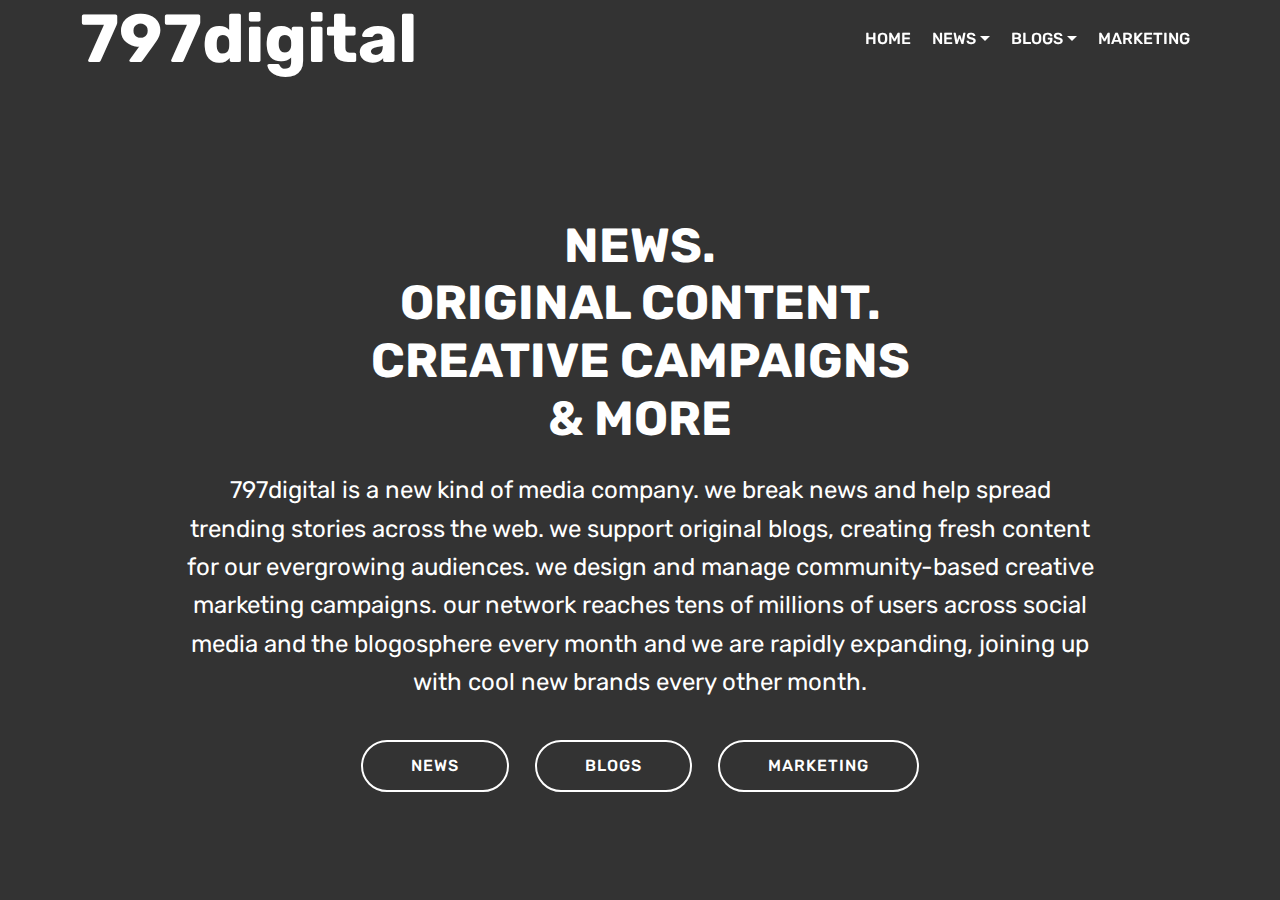
==== index.html @ 0e844e64 "create github pages" ====
<!DOCTYPE html>
<html >
<head>
  <!-- Site made with Mobirise Website Builder v4.8.4, https://mobirise.com -->
  <meta charset="UTF-8">
  <meta http-equiv="X-UA-Compatible" content="IE=edge">
  <meta name="generator" content="Mobirise v4.8.4, mobirise.com">
  <meta name="viewport" content="width=device-width, initial-scale=1, minimum-scale=1">
  <link rel="shortcut icon" href="assets/images/logo2.png" type="image/x-icon">
  <meta name="description" content="">
  <title>Home</title>
  <link rel="stylesheet" href="assets/web/assets/mobirise-icons/mobirise-icons.css">
  <link rel="stylesheet" href="assets/tether/tether.min.css">
  <link rel="stylesheet" href="assets/bootstrap/css/bootstrap.min.css">
  <link rel="stylesheet" href="assets/bootstrap/css/bootstrap-grid.min.css">
  <link rel="stylesheet" href="assets/bootstrap/css/bootstrap-reboot.min.css">
  <link rel="stylesheet" href="assets/dropdown/css/style.css">
  <link rel="stylesheet" href="assets/theme/css/style.css">
  <link rel="stylesheet" href="assets/mobirise/css/mbr-additional.css" type="text/css">
  
  
  
</head>
<body>
  <section class="menu cid-r5qSWXnFRb" once="menu" id="menu1-1">

    

    <nav class="navbar navbar-expand beta-menu navbar-dropdown align-items-center navbar-fixed-top navbar-toggleable-sm">
        <button class="navbar-toggler navbar-toggler-right" type="button" data-toggle="collapse" data-target="#navbarSupportedContent" aria-controls="navbarSupportedContent" aria-expanded="false" aria-label="Toggle navigation">
            <div class="hamburger">
                <span></span>
                <span></span>
                <span></span>
                <span></span>
            </div>
        </button>
        <div class="menu-logo">
            <div class="navbar-brand">
                
                <span class="navbar-caption-wrap"><a class="navbar-caption text-white display-1" href="https://mobirise.co">
                        797digital</a></span>
            </div>
        </div>
        <div class="collapse navbar-collapse" id="navbarSupportedContent">
            <ul class="navbar-nav nav-dropdown nav-right" data-app-modern-menu="true"><li class="nav-item">
                    <a class="nav-link link text-white display-4" href="https://mobirise.co">
                        
                        HOME</a>
                </li>
                <li class="nav-item dropdown"><a class="nav-link link text-white dropdown-toggle display-4" href="https://mobirise.co" aria-expanded="false" data-toggle="dropdown-submenu">
                        
                        NEWS</a><div class="dropdown-menu"><a class="text-white dropdown-item display-4" href="https://hollywoodopolis.blogspot.com/" aria-expanded="true" target="_blank">CELEBS</a><a class="text-white dropdown-item display-4" href="https://thefilmnewser.blogspot.com/" aria-expanded="true" target="_blank">FILM</a><a class="text-white dropdown-item display-4" href="https://tvlove4.blogspot.com/" aria-expanded="true" target="_blank">TV</a><a class="text-white dropdown-item display-4" href="https://scatenato2.blogspot.com/" aria-expanded="true" target="_blank">MUSIC</a><a class="text-white dropdown-item display-4" href="https://stylesurfy.blogspot.com/" aria-expanded="true" target="_blank">FASHION</a><a class="text-white dropdown-item display-4" href="https://eopolis.blogspot.com/" aria-expanded="true" target="_blank">TECH</a><a class="text-white dropdown-item display-4" href="https://wallstpost.blogspot.com/" aria-expanded="true" target="_blank">BUSINESS</a><a class="text-white dropdown-item display-4" href="https://nflopolis.blogspot.com/" aria-expanded="true" target="_blank">NFL</a><a class="text-white dropdown-item display-4" href="https://nbaopolis.blogspot.com/" aria-expanded="true" target="_blank">NBA</a><a class="text-white dropdown-item display-4" href="https://mlbopolis.blogspot.com/" aria-expanded="true" target="_blank">MLB</a></div></li><li class="nav-item dropdown open"><a class="nav-link link text-white dropdown-toggle display-4" href="https://mobirise.co" data-toggle="dropdown-submenu" aria-expanded="true">
                        
                        BLOGS</a><div class="dropdown-menu"><a class="text-white dropdown-item display-4" href="https://mobirise.co">FASHION</a><a class="text-white dropdown-item display-4" href="https://mobirise.co">TRAVEL</a><a class="text-white dropdown-item display-4" href="https://mobirise.co">WEIRD</a><a class="text-white dropdown-item display-4" href="https://mobirise.co">ANIMALS</a><a class="text-white dropdown-item display-4" href="https://mobirise.co">VIDEO</a></div></li><li class="nav-item"><a class="nav-link link text-white display-4" href="https://mobirise.co">
                        
                        MARKETING</a></li></ul>
            
        </div>
    </nav>
</section>

<section class="engine"><a href="https://mobirise.info/i">site creation software</a></section><section class="cid-r5qS0msxC5 mbr-fullscreen" id="header2-0">

    

    

    <div class="container align-center">
        <div class="row justify-content-md-center">
            <div class="mbr-white col-md-10">
                <h1 class="mbr-section-title mbr-bold pb-3 mbr-fonts-style display-2">
                    <br><br>NEWS. <br>ORIGINAL CONTENT. <br>CREATIVE CAMPAIGNS <br>&amp; MORE</h1>
                
                <p class="mbr-text pb-3 mbr-fonts-style display-5">
                    797digital is a new kind of media company. we break news and help spread trending stories across the web. we support original blogs, creating fresh content for our evergrowing audiences. we design and manage community-based creative marketing campaigns. our network reaches tens of millions of users across social media and the blogosphere every month and we are rapidly expanding, joining up with cool new brands every other month.</p>
                <div class="mbr-section-btn"><a class="btn btn-md btn-white-outline display-4" href="https://mobirise.co">NEWS</a> <a class="btn btn-md btn-white-outline display-4" href="https://mobirise.co">BLOGS</a> <a class="btn btn-md btn-white-outline display-4" href="https://mobirise.co">MARKETING</a></div>
            </div>
        </div>
    </div>
    
</section>


  <script src="assets/web/assets/jquery/jquery.min.js"></script>
  <script src="assets/popper/popper.min.js"></script>
  <script src="assets/tether/tether.min.js"></script>
  <script src="assets/bootstrap/js/bootstrap.min.js"></script>
  <script src="assets/smoothscroll/smooth-scroll.js"></script>
  <script src="assets/dropdown/js/script.min.js"></script>
  <script src="assets/touchswipe/jquery.touch-swipe.min.js"></script>
  <script src="assets/theme/js/script.js"></script>
  
  
</body>
</html>
---- assets/web/assets/mobirise-icons/mobirise-icons.css ----
@font-face {
  font-family: 'MobiriseIcons';
  src:  url('mobirise-icons.eot?spat4u');
  src:  url('mobirise-icons.eot?spat4u#iefix') format('embedded-opentype'),
    url('mobirise-icons.ttf?spat4u') format('truetype'),
    url('mobirise-icons.woff?spat4u') format('woff'),
    url('mobirise-icons.svg?spat4u#MobiriseIcons') format('svg');
  font-weight: normal;
  font-style: normal;
}

[class^="mbri-"], [class*=" mbri-"] {
  /* use !important to prevent issues with browser extensions that change fonts */
  font-family: MobiriseIcons !important;
  speak: none;
  font-style: normal;
  font-weight: normal;
  font-variant: normal;
  text-transform: none;
  line-height: 1;

  /* Better Font Rendering =========== */
  -webkit-font-smoothing: antialiased;
  -moz-osx-font-smoothing: grayscale;
}

.mbri-add-submenu:before {
  content: "\e900";
}
.mbri-alert:before {
  content: "\e901";
}
.mbri-align-center:before {
  content: "\e902";
}
.mbri-align-justify:before {
  content: "\e903";
}
.mbri-align-left:before {
  content: "\e904";
}
.mbri-align-right:before {
  content: "\e905";
}
.mbri-android:before {
  content: "\e906";
}
.mbri-apple:before {
  content: "\e907";
}
.mbri-arrow-down:before {
  content: "\e908";
}
.mbri-arrow-next:before {
  content: "\e909";
}
.mbri-arrow-prev:before {
  content: "\e90a";
}
.mbri-arrow-up:before {
  content: "\e90b";
}
.mbri-bold:before {
  content: "\e90c";
}
.mbri-bookmark:before {
  content: "\e90d";
}
.mbri-bootstrap:before {
  content: "\e90e";
}
.mbri-briefcase:before {
  content: "\e90f";
}
.mbri-browse:before {
  content: "\e910";
}
.mbri-bulleted-list:before {
  content: "\e911";
}
.mbri-calendar:before {
  content: "\e912";
}
.mbri-camera:before {
  content: "\e913";
}
.mbri-cart-add:before {
  content: "\e914";
}
.mbri-cart-full:before {
  content: "\e915";
}
.mbri-cash:before {
  content: "\e916";
}
.mbri-change-style:before {
  content: "\e917";
}
.mbri-chat:before {
  content: "\e918";
}
.mbri-clock:before {
  content: "\e919";
}
.mbri-close:before {
  content: "\e91a";
}
.mbri-cloud:before {
  content: "\e91b";
}
.mbri-code:before {
  content: "\e91c";
}
.mbri-contact-form:before {
  content: "\e91d";
}
.mbri-credit-card:before {
  content: "\e91e";
}
.mbri-cursor-click:before {
  content: "\e91f";
}
.mbri-cust-feedback:before {
  content: "\e920";
}
.mbri-database:before {
  content: "\e921";
}
.mbri-delivery:before {
  content: "\e922";
}
.mbri-desktop:before {
  content: "\e923";
}
.mbri-devices:before {
  content: "\e924";
}
.mbri-down:before {
  content: "\e925";
}
.mbri-download:before {
  content: "\e989";
}
.mbri-drag-n-drop:before {
  content: "\e927";
}
.mbri-drag-n-drop2:before {
  content: "\e928";
}
.mbri-edit:before {
  content: "\e929";
}
.mbri-edit2:before {
  content: "\e92a";
}
.mbri-error:before {
  content: "\e92b";
}
.mbri-extension:before {
  content: "\e92c";
}
.mbri-features:before {
  content: "\e92d";
}
.mbri-file:before {
  content: "\e92e";
}
.mbri-flag:before {
  content: "\e92f";
}
.mbri-folder:before {
  content: "\e930";
}
.mbri-gift:before {
  content: "\e931";
}
.mbri-github:before {
  content: "\e932";
}
.mbri-globe:before {
  content: "\e933";
}
.mbri-globe-2:before {
  content: "\e934";
}
.mbri-growing-chart:before {
  content: "\e935";
}
.mbri-hearth:before {
  content: "\e936";
}
.mbri-help:before {
  content: "\e937";
}
.mbri-home:before {
  content: "\e938";
}
.mbri-hot-cup:before {
  content: "\e939";
}
.mbri-idea:before {
  content: "\e93a";
}
.mbri-image-gallery:before {
  content: "\e93b";
}
.mbri-image-slider:before {
  content: "\e93c";
}
.mbri-info:before {
  content: "\e93d";
}
.mbri-italic:before {
  content: "\e93e";
}
.mbri-key:before {
  content: "\e93f";
}
.mbri-laptop:before {
  content: "\e940";
}
.mbri-layers:before {
  content: "\e941";
}
.mbri-left-right:before {
  content: "\e942";
}
.mbri-left:before {
  content: "\e943";
}
.mbri-letter:before {
  content: "\e944";
}
.mbri-like:before {
  content: "\e945";
}
.mbri-link:before {
  content: "\e946";
}
.mbri-lock:before {
  content: "\e947";
}
.mbri-login:before {
  content: "\e948";
}
.mbri-logout:before {
  content: "\e949";
}
.mbri-magic-stick:before {
  content: "\e94a";
}
.mbri-map-pin:before {
  content: "\e94b";
}
.mbri-menu:before {
  content: "\e94c";
}
.mbri-mobile:before {
  content: "\e94d";
}
.mbri-mobile2:before {
  content: "\e94e";
}
.mbri-mobirise:before {
  content: "\e94f";
}
.mbri-more-horizontal:before {
  content: "\e950";
}
.mbri-more-vertical:before {
  content: "\e951";
}
.mbri-music:before {
  content: "\e952";
}
.mbri-new-file:before {
  content: "\e953";
}
.mbri-numbered-list:before {
  content: "\e954";
}
.mbri-opened-folder:before {
  content: "\e955";
}
.mbri-pages:before {
  content: "\e956";
}
.mbri-paper-plane:before {
  content: "\e957";
}
.mbri-paperclip:before {
  content: "\e958";
}
.mbri-photo:before {
  content: "\e959";
}
.mbri-photos:before {
  content: "\e95a";
}
.mbri-pin:before {
  content: "\e95b";
}
.mbri-play:before {
  content: "\e95c";
}
.mbri-plus:before {
  content: "\e95d";
}
.mbri-preview:before {
  content: "\e95e";
}
.mbri-print:before {
  content: "\e95f";
}
.mbri-protect:before {
  content: "\e960";
}
.mbri-question:before {
  content: "\e961";
}
.mbri-quote-left:before {
  content: "\e962";
}
.mbri-quote-right:before {
  content: "\e963";
}
.mbri-refresh:before {
  content: "\e964";
}
.mbri-responsive:before {
  content: "\e965";
}
.mbri-right:before {
  content: "\e966";
}
.mbri-rocket:before {
  content: "\e967";
}
.mbri-sad-face:before {
  content: "\e968";
}
.mbri-sale:before {
  content: "\e969";
}
.mbri-save:before {
  content: "\e96a";
}
.mbri-search:before {
  content: "\e96b";
}
.mbri-setting:before {
  content: "\e96c";
}
.mbri-setting2:before {
  content: "\e96d";
}
.mbri-setting3:before {
  content: "\e96e";
}
.mbri-share:before {
  content: "\e96f";
}
.mbri-shopping-bag:before {
  content: "\e970";
}
.mbri-shopping-basket:before {
  content: "\e971";
}
.mbri-shopping-cart:before {
  content: "\e972";
}
.mbri-sites:before {
  content: "\e973";
}
.mbri-smile-face:before {
  content: "\e974";
}
.mbri-speed:before {
  content: "\e975";
}
.mbri-star:before {
  content: "\e976";
}
.mbri-success:before {
  content: "\e977";
}
.mbri-sun:before {
  content: "\e978";
}
.mbri-sun2:before {
  content: "\e979";
}
.mbri-tablet:before {
  content: "\e97a";
}
.mbri-tablet-vertical:before {
  content: "\e97b";
}
.mbri-target:before {
  content: "\e97c";
}
.mbri-timer:before {
  content: "\e97d";
}
.mbri-to-ftp:before {
  content: "\e97e";
}
.mbri-to-local-drive:before {
  content: "\e97f";
}
.mbri-touch-swipe:before {
  content: "\e980";
}
.mbri-touch:before {
  content: "\e981";
}
.mbri-trash:before {
  content: "\e982";
}
.mbri-underline:before {
  content: "\e983";
}
.mbri-unlink:before {
  content: "\e984";
}
.mbri-unlock:before {
  content: "\e985";
}
.mbri-up-down:before {
  content: "\e986";
}
.mbri-up:before {
  content: "\e987";
}
.mbri-update:before {
  content: "\e988";
}
.mbri-upload:before {
 content: "\e926"; 
}
.mbri-user:before {
  content: "\e98a";
}
.mbri-user2:before {
  content: "\e98b";
}
.mbri-users:before {
  content: "\e98c";
}
.mbri-video:before {
  content: "\e98d";
}
.mbri-video-play:before {
  content: "\e98e";
}
.mbri-watch:before {
  content: "\e98f";
}
.mbri-website-theme:before {
  content: "\e990";
}
.mbri-wifi:before {
  content: "\e991";
}
.mbri-windows:before {
  content: "\e992";
}
.mbri-zoom-out:before {
  content: "\e993";
}
.mbri-redo:before {
  content: "\e994";
}
.mbri-undo:before {
  content: "\e995";
}
---- assets/dropdown/css/style.css ----
.navbar-dropdown {
  left: 0;
  padding: 0;
  position: absolute;
  right: 0;
  top: 0;
  transition: all 0.45s ease;
  z-index: 1030;
  background: #282828; }
  .navbar-dropdown .navbar-logo {
    margin-right: 0.8rem;
    transition: margin 0.3s ease-in-out;
    vertical-align: middle; }
    .navbar-dropdown .navbar-logo img {
      height: 3.125rem;
      transition: all 0.3s ease-in-out; }
    .navbar-dropdown .navbar-logo.mbr-iconfont {
      font-size: 3.125rem;
      line-height: 3.125rem; }
  .navbar-dropdown .navbar-caption {
    font-weight: 700;
    white-space: normal;
    vertical-align: -4px;
    line-height: 3.125rem !important; }
    .navbar-dropdown .navbar-caption, .navbar-dropdown .navbar-caption:hover {
      color: inherit;
      text-decoration: none; }
  .navbar-dropdown .mbr-iconfont + .navbar-caption {
    vertical-align: -1px; }
  .navbar-dropdown.navbar-fixed-top {
    position: fixed; }
  .navbar-dropdown .navbar-brand span {
    vertical-align: -4px; }
  .navbar-dropdown.bg-color.transparent {
    background: none; }
  .navbar-dropdown.navbar-short .navbar-brand {
    padding: 0.625rem 0; }
    .navbar-dropdown.navbar-short .navbar-brand span {
      vertical-align: -1px; }
  .navbar-dropdown.navbar-short .navbar-caption {
    line-height: 2.375rem !important;
    vertical-align: -2px; }
  .navbar-dropdown.navbar-short .navbar-logo {
    margin-right: 0.5rem; }
    .navbar-dropdown.navbar-short .navbar-logo img {
      height: 2.375rem; }
    .navbar-dropdown.navbar-short .navbar-logo.mbr-iconfont {
      font-size: 2.375rem;
      line-height: 2.375rem; }
  .navbar-dropdown.navbar-short .mbr-table-cell {
    height: 3.625rem; }
  .navbar-dropdown .navbar-close {
    left: 0.6875rem;
    position: fixed;
    top: 0.75rem;
    z-index: 1000; }
  .navbar-dropdown .hamburger-icon {
    content: "";
    display: inline-block;
    vertical-align: middle;
    width: 16px;
    -webkit-box-shadow: 0 -6px 0 1px #282828,0 0 0 1px #282828,0 6px 0 1px #282828;
    -moz-box-shadow: 0 -6px 0 1px #282828,0 0 0 1px #282828,0 6px 0 1px #282828;
    box-shadow: 0 -6px 0 1px #282828,0 0 0 1px #282828,0 6px 0 1px #282828; }

.dropdown-menu .dropdown-toggle[data-toggle="dropdown-submenu"]::after {
  border-bottom: 0.35em solid transparent;
  border-left: 0.35em solid;
  border-right: 0;
  border-top: 0.35em solid transparent;
  margin-left: 0.3rem; }

.dropdown-menu .dropdown-item:focus {
  outline: 0; }

.nav-dropdown {
  font-size: 0.75rem;
  font-weight: 500;
  height: auto !important; }
  .nav-dropdown .nav-btn {
    padding-left: 1rem; }
  .nav-dropdown .link {
    margin: .667em 1.667em;
    font-weight: 500;
    padding: 0;
    transition: color .2s ease-in-out; }
    .nav-dropdown .link.dropdown-toggle {
      margin-right: 2.583em; }
      .nav-dropdown .link.dropdown-toggle::after {
        margin-left: .25rem;
        border-top: 0.35em solid;
        border-right: 0.35em solid transparent;
        border-left: 0.35em solid transparent;
        border-bottom: 0; }
      .nav-dropdown .link.dropdown-toggle[aria-expanded="true"] {
        margin: 0;
        padding: 0.667em 3.263em  0.667em 1.667em; }
  .nav-dropdown .link::after,
  .nav-dropdown .dropdown-item::after {
    color: inherit; }
  .nav-dropdown .btn {
    font-size: 0.75rem;
    font-weight: 700;
    letter-spacing: 0;
    margin-bottom: 0;
    padding-left: 1.25rem;
    padding-right: 1.25rem; }
  .nav-dropdown .dropdown-menu {
    border-radius: 0;
    border: 0;
    left: 0;
    margin: 0;
    padding-bottom: 1.25rem;
    padding-top: 1.25rem;
    position: relative; }
  .nav-dropdown .dropdown-submenu {
    margin-left: 0.125rem;
    top: 0; }
  .nav-dropdown .dropdown-item {
    font-weight: 500;
    line-height: 2;
    padding: 0.3846em 4.615em 0.3846em 1.5385em;
    position: relative;
    transition: color .2s ease-in-out, background-color .2s ease-in-out; }
    .nav-dropdown .dropdown-item::after {
      margin-top: -0.3077em;
      position: absolute;
      right: 1.1538em;
      top: 50%; }
    .nav-dropdown .dropdown-item:focus, .nav-dropdown .dropdown-item:hover {
      background: none; }

@media (max-width: 767px) {
  .nav-dropdown.navbar-toggleable-sm {
    bottom: 0;
    display: none;
    left: 0;
    overflow-x: hidden;
    position: fixed;
    top: 0;
    transform: translateX(-100%);
    -ms-transform: translateX(-100%);
    -webkit-transform: translateX(-100%);
    width: 18.75rem;
    z-index: 999; } }
.nav-dropdown.navbar-toggleable-xl {
  bottom: 0;
  display: none;
  left: 0;
  overflow-x: hidden;
  position: fixed;
  top: 0;
  transform: translateX(-100%);
  -ms-transform: translateX(-100%);
  -webkit-transform: translateX(-100%);
  width: 18.75rem;
  z-index: 999; }

.nav-dropdown-sm {
  display: block !important;
  overflow-x: hidden;
  overflow: auto;
  padding-top: 3.875rem; }
  .nav-dropdown-sm::after {
    content: "";
    display: block;
    height: 3rem;
    width: 100%; }
  .nav-dropdown-sm.collapse.in ~ .navbar-close {
    display: block !important; }
  .nav-dropdown-sm.collapsing, .nav-dropdown-sm.collapse.in {
    transform: translateX(0);
    -ms-transform: translateX(0);
    -webkit-transform: translateX(0);
    transition: all 0.25s ease-out;
    -webkit-transition: all 0.25s ease-out;
    background: #282828; }
  .nav-dropdown-sm.collapsing[aria-expanded="false"] {
    transform: translateX(-100%);
    -ms-transform: translateX(-100%);
    -webkit-transform: translateX(-100%); }
  .nav-dropdown-sm .nav-item {
    display: block;
    margin-left: 0 !important;
    padding-left: 0; }
  .nav-dropdown-sm .link,
  .nav-dropdown-sm .dropdown-item {
    border-top: 1px dotted rgba(255, 255, 255, 0.1);
    font-size: 0.8125rem;
    line-height: 1.6;
    margin: 0 !important;
    padding: 0.875rem 2.4rem 0.875rem 1.5625rem !important;
    position: relative;
    white-space: normal; }
    .nav-dropdown-sm .link:focus, .nav-dropdown-sm .link:hover,
    .nav-dropdown-sm .dropdown-item:focus,
    .nav-dropdown-sm .dropdown-item:hover {
      background: rgba(0, 0, 0, 0.2) !important;
      color: #c0a375; }
  .nav-dropdown-sm .nav-btn {
    position: relative;
    padding: 1.5625rem 1.5625rem 0 1.5625rem; }
    .nav-dropdown-sm .nav-btn::before {
      border-top: 1px dotted rgba(255, 255, 255, 0.1);
      content: "";
      left: 0;
      position: absolute;
      top: 0;
      width: 100%; }
    .nav-dropdown-sm .nav-btn + .nav-btn {
      padding-top: 0.625rem; }
      .nav-dropdown-sm .nav-btn + .nav-btn::before {
        display: none; }
  .nav-dropdown-sm .btn {
    padding: 0.625rem 0; }
  .nav-dropdown-sm .dropdown-toggle[data-toggle="dropdown-submenu"]::after {
    margin-left: .25rem;
    border-top: 0.35em solid;
    border-right: 0.35em solid transparent;
    border-left: 0.35em solid transparent;
    border-bottom: 0; }
  .nav-dropdown-sm .dropdown-toggle[data-toggle="dropdown-submenu"][aria-expanded="true"]::after {
    border-top: 0;
    border-right: 0.35em solid transparent;
    border-left: 0.35em solid transparent;
    border-bottom: 0.35em solid; }
  .nav-dropdown-sm .dropdown-menu {
    margin: 0;
    padding: 0;
    position: relative;
    top: 0;
    left: 0;
    width: 100%;
    border: 0;
    float: none;
    border-radius: 0;
    background: none; }
  .nav-dropdown-sm .dropdown-submenu {
    left: 100%;
    margin-left: 0.125rem;
    margin-top: -1.25rem;
    top: 0; }

.navbar-toggleable-sm .nav-dropdown .dropdown-menu {
  position: absolute; }

.navbar-toggleable-sm .nav-dropdown .dropdown-submenu {
  left: 100%;
  margin-left: 0.125rem;
  margin-top: -1.25rem;
  top: 0; }

.navbar-toggleable-sm.opened .nav-dropdown .dropdown-menu {
  position: relative; }

.navbar-toggleable-sm.opened .nav-dropdown .dropdown-submenu {
  left: 0;
  margin-left: 00rem;
  margin-top: 0rem;
  top: 0; }

.is-builder .nav-dropdown.collapsing {
  transition: none !important; }

/*# sourceMappingURL=style.css.map */
---- assets/theme/css/style.css ----
/*!
 * Mobirise v4 theme (https://mobirise.com/)
 * Copyright 2017 Mobirise
 */section{background-color:#eeeeee}section,.container,.container-fluid{position:relative;word-wrap:break-word}a.mbr-iconfont:hover{text-decoration:none}.article .lead p,.article .lead ul,.article .lead ol,.article .lead pre,.article .lead blockquote{margin-bottom:0}a{font-style:normal;font-weight:400;cursor:pointer}a,a:hover{text-decoration:none}figure{margin-bottom:0}body{color:#232323}h1,h2,h3,h4,h5,h6,.h1,.h2,.h3,.h4,.h5,.h6,.display-1,.display-2,.display-3,.display-4{line-height:1;word-break:break-word;word-wrap:break-word}b,strong{font-weight:bold}blockquote{padding:10px 0 10px 20px;position:relative;border-left:2px solid;border-color:#ff3366}input:-webkit-autofill,input:-webkit-autofill:hover,input:-webkit-autofill:focus,input:-webkit-autofill:active{transition-delay:9999s;transition-property:background-color, color}textarea[type="hidden"]{display:none}body{position:relative}section{background-position:50% 50%;background-repeat:no-repeat;background-size:cover}section .mbr-background-video,section .mbr-background-video-preview{position:absolute;bottom:0;left:0;right:0;top:0}.hidden{visibility:hidden}.mbr-z-index20{z-index:20}/*! Base colors */.mbr-white{color:#ffffff}.mbr-black{color:#000000}.mbr-bg-white{background-color:#ffffff}.mbr-bg-black{background-color:#000000}/*! Text-aligns */.align-left{text-align:left}.align-center{text-align:center}.align-right{text-align:right}@media (max-width: 767px){.align-left,.align-center,.align-right,.mbr-section-btn,.mbr-section-title{text-align:center}}/*! Font-weight  */.mbr-light{font-weight:300}.mbr-regular{font-weight:400}.mbr-semibold{font-weight:500}.mbr-bold{font-weight:700}/*! Media  */.media-size-item{-webkit-flex:1 1 auto;-moz-flex:1 1 auto;-ms-flex:1 1 auto;-o-flex:1 1 auto;flex:1 1 auto}.media-content{-webkit-flex-basis:100%;flex-basis:100%}.media-container-row{display:-ms-flexbox;display:-webkit-flex;display:flex;-webkit-flex-direction:row;-ms-flex-direction:row;flex-direction:row;-webkit-flex-wrap:wrap;-ms-flex-wrap:wrap;flex-wrap:wrap;-webkit-justify-content:center;-ms-flex-pack:center;justify-content:center;-webkit-align-content:center;-ms-flex-line-pack:center;align-content:center;-webkit-align-items:start;-ms-flex-align:start;align-items:start}.media-container-row .media-size-item{width:400px}.media-container-column{display:-ms-flexbox;display:-webkit-flex;display:flex;-webkit-flex-direction:column;-ms-flex-direction:column;flex-direction:column;-webkit-flex-wrap:wrap;-ms-flex-wrap:wrap;flex-wrap:wrap;-webkit-justify-content:center;-ms-flex-pack:center;justify-content:center;-webkit-align-content:center;-ms-flex-line-pack:center;align-content:center;-webkit-align-items:stretch;-ms-flex-align:stretch;align-items:stretch}.media-container-column>*{width:100%}@media (min-width: 992px){.media-container-row{-webkit-flex-wrap:nowrap;-ms-flex-wrap:nowrap;flex-wrap:nowrap}}figure{overflow:hidden}figure[mbr-media-size]{transition:width 0.1s}.mbr-figure img,.mbr-figure iframe{display:block;width:100%}.card{background-color:transparent;border:none}.card-img{text-align:center;flex-shrink:0;-webkit-flex-shrink:0}.media{max-width:100%;margin:0 auto}.mbr-figure{-ms-flex-item-align:center;-ms-grid-row-align:center;-webkit-align-self:center;align-self:center}.media-container>div{max-width:100%}.mbr-figure img,.card-img img{width:100%}@media (max-width: 991px){.media-size-item{width:auto !important}.media{width:auto}.mbr-figure{width:100% !important}}/*! Buttons */.mbr-section-btn{margin-left:-.25rem;margin-right:-.25rem;font-size:0}nav .mbr-section-btn{margin-left:0rem;margin-right:0rem}/*! Btn icon margin */.btn .mbr-iconfont,.btn.btn-sm .mbr-iconfont{cursor:pointer;margin-right:0.5rem}.btn.btn-md .mbr-iconfont,.btn.btn-md .mbr-iconfont{margin-right:0.8rem}.mbr-regular{font-weight:400}.mbr-semibold{font-weight:500}.mbr-bold{font-weight:700}[type="submit"]{-webkit-appearance:none}/*! Full-screen */.mbr-fullscreen .mbr-overlay{min-height:100vh}.mbr-fullscreen{display:flex;display:-webkit-flex;display:-moz-flex;display:-ms-flex;display:-o-flex;align-items:center;-webkit-align-items:center;min-height:100vh;padding-top:3rem;padding-bottom:3rem}/*! Map */.map{height:25rem;position:relative}.map iframe{width:100%;height:100%}.form-asterisk{font-family:initial;position:absolute;top:-2px;font-weight:normal}/*! Scroll to top arrow */.mbr-arrow-up{bottom:25px;right:90px;position:fixed;text-align:right;z-index:5000;color:#ffffff;font-size:32px;transform:rotate(180deg);-webkit-transform:rotate(180deg)}.mbr-arrow-up a{background:rgba(0,0,0,0.2);border-radius:3px;color:#fff;display:inline-block;height:60px;width:60px;outline-style:none !important;position:relative;text-decoration:none;transition:all .3s ease-in-out;cursor:pointer;text-align:center}.mbr-arrow-up a:hover{background-color:rgba(0,0,0,0.4)}.mbr-arrow-up a i{line-height:60px}.mbr-arrow-up-icon{display:block;color:#fff}.mbr-arrow-up-icon::before{content:"\203a";display:inline-block;font-family:serif;font-size:32px;line-height:1;font-style:normal;position:relative;top:6px;left:-4px;-webkit-transform:rotate(-90deg);transform:rotate(-90deg)}/*! Arrow Down */.mbr-arrow{position:absolute;bottom:45px;left:50%;width:60px;height:60px;cursor:pointer;background-color:rgba(80,80,80,0.5);border-radius:50%;-webkit-transform:translateX(-50%);transform:translateX(-50%)}.mbr-arrow>a{display:inline-block;text-decoration:none;outline-style:none;-webkit-animation:arrowdown 1.7s ease-in-out infinite;animation:arrowdown 1.7s ease-in-out infinite}.mbr-arrow>a>i{position:absolute;top:-2px;left:15px;font-size:2rem}@keyframes arrowdown{0%{transform:translateY(0px);-webkit-transform:translateY(0px)}50%{transform:translateY(-5px);-webkit-transform:translateY(-5px)}100%{transform:translateY(0px);-webkit-transform:translateY(0px)}}@-webkit-keyframes arrowdown{0%{transform:translateY(0px);-webkit-transform:translateY(0px)}50%{transform:translateY(-5px);-webkit-transform:translateY(-5px)}100%{transform:translateY(0px);-webkit-transform:translateY(0px)}}@media (max-width: 500px){.mbr-arrow-up{left:50%;right:auto;transform:translateX(-50%) rotate(180deg);-webkit-transform:translateX(-50%) rotate(180deg)}}@keyframes gradient-animation{from{background-position:0% 100%;animation-timing-function:ease-in-out}to{background-position:100% 0%;animation-timing-function:ease-in-out}}@-webkit-keyframes gradient-animation{from{background-position:0% 100%;animation-timing-function:ease-in-out}to{background-position:100% 0%;animation-timing-function:ease-in-out}}.bg-gradient{background-size:200% 200%;animation:gradient-animation 5s infinite alternate;-webkit-animation:gradient-animation 5s infinite alternate}.menu .navbar-brand{display:-webkit-flex}.menu .navbar-brand span{display:flex;display:-webkit-flex}.menu .navbar-brand .navbar-caption-wrap{display:-webkit-flex}.menu .navbar-brand .navbar-logo img{display:-webkit-flex}@media (min-width: 768px) and (max-width: 991px){.menu .navbar-toggleable-sm .navbar-nav{display:-webkit-box;display:-webkit-flex;display:-ms-flexbox}}@media (min-width: 992px){.menu .navbar-nav.nav-dropdown{display:-webkit-flex}.menu .navbar-toggleable-sm .navbar-collapse{display:-webkit-flex !important}}.navbar{display:-webkit-flex;-webkit-flex-wrap:wrap;-webkit-align-items:center;-webkit-justify-content:space-between}.navbar-collapse{-webkit-flex-basis:100%;-webkit-flex-grow:1;-webkit-align-items:center}.nav-dropdown .link{padding:.667em 1.667em !important;margin:0 !important}.nav{display:-webkit-flex;-webkit-flex-wrap:wrap}.row{display:-webkit-flex;-webkit-flex-wrap:wrap}.justify-content-center{-webkit-justify-content:center}.form-inline{display:-webkit-flex;-webkit-flex-flow:row wrap;-webkit-align-items:center}.card-wrapper{flex:1;-webkit-flex:1}.carousel-control{display:-webkit-flex;-webkit-align-items:center;-webkit-justify-content:center}.carousel-controls{display:-webkit-flex}.media{display:-webkit-flex}
/*# sourceMappingURL=style.css.map */
.engine {
	position: absolute;
	text-indent: -2400px;
	text-align: center;
	padding: 0;
	top: 0;
	left: -2400px;
}
---- assets/mobirise/css/mbr-additional.css ----
@import url(https://fonts.googleapis.com/css?family=Rubik:300,300i,400,400i,500,500i,700,700i,900,900i);





body {
  font-style: normal;
  line-height: 1.5;
}
.mbr-section-title {
  font-style: normal;
  line-height: 1.2;
}
.mbr-section-subtitle {
  line-height: 1.3;
}
.mbr-text {
  font-style: normal;
  line-height: 1.6;
}
.display-1 {
  font-family: 'Rubik', sans-serif;
  font-size: 4.25rem;
}
.display-1 > .mbr-iconfont {
  font-size: 6.8rem;
}
.display-2 {
  font-family: 'Rubik', sans-serif;
  font-size: 3rem;
}
.display-2 > .mbr-iconfont {
  font-size: 4.8rem;
}
.display-4 {
  font-family: 'Rubik', sans-serif;
  font-size: 1rem;
}
.display-4 > .mbr-iconfont {
  font-size: 1.6rem;
}
.display-5 {
  font-family: 'Rubik', sans-serif;
  font-size: 1.5rem;
}
.display-5 > .mbr-iconfont {
  font-size: 2.4rem;
}
.display-7 {
  font-family: 'Rubik', sans-serif;
  font-size: 1rem;
}
.display-7 > .mbr-iconfont {
  font-size: 1.6rem;
}
/* ---- Fluid typography for mobile devices ---- */
/* 1.4 - font scale ratio ( bootstrap == 1.42857 ) */
/* 100vw - current viewport width */
/* (48 - 20)  48 == 48rem == 768px, 20 == 20rem == 320px(minimal supported viewport) */
/* 0.65 - min scale variable, may vary */
@media (max-width: 768px) {
  .display-1 {
    font-size: 3.4rem;
    font-size: calc( 2.1374999999999997rem + (4.25 - 2.1374999999999997) * ((100vw - 20rem) / (48 - 20)));
    line-height: calc( 1.4 * (2.1374999999999997rem + (4.25 - 2.1374999999999997) * ((100vw - 20rem) / (48 - 20))));
  }
  .display-2 {
    font-size: 2.4rem;
    font-size: calc( 1.7rem + (3 - 1.7) * ((100vw - 20rem) / (48 - 20)));
    line-height: calc( 1.4 * (1.7rem + (3 - 1.7) * ((100vw - 20rem) / (48 - 20))));
  }
  .display-4 {
    font-size: 0.8rem;
    font-size: calc( 1rem + (1 - 1) * ((100vw - 20rem) / (48 - 20)));
    line-height: calc( 1.4 * (1rem + (1 - 1) * ((100vw - 20rem) / (48 - 20))));
  }
  .display-5 {
    font-size: 1.2rem;
    font-size: calc( 1.175rem + (1.5 - 1.175) * ((100vw - 20rem) / (48 - 20)));
    line-height: calc( 1.4 * (1.175rem + (1.5 - 1.175) * ((100vw - 20rem) / (48 - 20))));
  }
}
/* Buttons */
.btn {
  font-weight: 500;
  border-width: 2px;
  font-style: normal;
  letter-spacing: 1px;
  margin: .4rem .8rem;
  white-space: normal;
  -webkit-transition: all 0.3s ease-in-out;
  -moz-transition: all 0.3s ease-in-out;
  transition: all 0.3s ease-in-out;
  display: inline-flex;
  align-items: center;
  justify-content: center;
  word-break: break-word;
  -webkit-align-items: center;
  -webkit-justify-content: center;
  display: -webkit-inline-flex;
  padding: 1rem 3rem;
  border-radius: 3px;
}
.btn-sm {
  font-weight: 500;
  letter-spacing: 1px;
  -webkit-transition: all 0.3s ease-in-out;
  -moz-transition: all 0.3s ease-in-out;
  transition: all 0.3s ease-in-out;
  padding: 0.6rem 1.5rem;
  border-radius: 3px;
}
.btn-md {
  font-weight: 500;
  letter-spacing: 1px;
  margin: .4rem .8rem !important;
  -webkit-transition: all 0.3s ease-in-out;
  -moz-transition: all 0.3s ease-in-out;
  transition: all 0.3s ease-in-out;
  padding: 1rem 3rem;
  border-radius: 3px;
}
.btn-lg {
  font-weight: 500;
  letter-spacing: 1px;
  margin: .4rem .8rem !important;
  -webkit-transition: all 0.3s ease-in-out;
  -moz-transition: all 0.3s ease-in-out;
  transition: all 0.3s ease-in-out;
  padding: 1.2rem 3.2rem;
  border-radius: 3px;
}
.bg-primary {
  background-color: #333333 !important;
}
.bg-success {
  background-color: #333333 !important;
}
.bg-info {
  background-color: #333333 !important;
}
.bg-warning {
  background-color: #333333 !important;
}
.bg-danger {
  background-color: #333333 !important;
}
.btn-primary,
.btn-primary:active {
  background-color: #333333 !important;
  border-color: #333333 !important;
  color: #ffffff !important;
}
.btn-primary:hover,
.btn-primary:focus,
.btn-primary.focus,
.btn-primary.active {
  color: #ffffff !important;
  background-color: #0d0d0d !important;
  border-color: #0d0d0d !important;
}
.btn-primary.disabled,
.btn-primary:disabled {
  color: #ffffff !important;
  background-color: #0d0d0d !important;
  border-color: #0d0d0d !important;
}
.btn-secondary,
.btn-secondary:active {
  background-color: #333333 !important;
  border-color: #333333 !important;
  color: #ffffff !important;
}
.btn-secondary:hover,
.btn-secondary:focus,
.btn-secondary.focus,
.btn-secondary.active {
  color: #ffffff !important;
  background-color: #0d0d0d !important;
  border-color: #0d0d0d !important;
}
.btn-secondary.disabled,
.btn-secondary:disabled {
  color: #ffffff !important;
  background-color: #0d0d0d !important;
  border-color: #0d0d0d !important;
}
.btn-info,
.btn-info:active {
  background-color: #333333 !important;
  border-color: #333333 !important;
  color: #ffffff !important;
}
.btn-info:hover,
.btn-info:focus,
.btn-info.focus,
.btn-info.active {
  color: #ffffff !important;
  background-color: #0d0d0d !important;
  border-color: #0d0d0d !important;
}
.btn-info.disabled,
.btn-info:disabled {
  color: #ffffff !important;
  background-color: #0d0d0d !important;
  border-color: #0d0d0d !important;
}
.btn-success,
.btn-success:active {
  background-color: #333333 !important;
  border-color: #333333 !important;
  color: #ffffff !important;
}
.btn-success:hover,
.btn-success:focus,
.btn-success.focus,
.btn-success.active {
  color: #ffffff !important;
  background-color: #0d0d0d !important;
  border-color: #0d0d0d !important;
}
.btn-success.disabled,
.btn-success:disabled {
  color: #ffffff !important;
  background-color: #0d0d0d !important;
  border-color: #0d0d0d !important;
}
.btn-warning,
.btn-warning:active {
  background-color: #333333 !important;
  border-color: #333333 !important;
  color: #ffffff !important;
}
.btn-warning:hover,
.btn-warning:focus,
.btn-warning.focus,
.btn-warning.active {
  color: #ffffff !important;
  background-color: #0d0d0d !important;
  border-color: #0d0d0d !important;
}
.btn-warning.disabled,
.btn-warning:disabled {
  color: #ffffff !important;
  background-color: #0d0d0d !important;
  border-color: #0d0d0d !important;
}
.btn-danger,
.btn-danger:active {
  background-color: #333333 !important;
  border-color: #333333 !important;
  color: #ffffff !important;
}
.btn-danger:hover,
.btn-danger:focus,
.btn-danger.focus,
.btn-danger.active {
  color: #ffffff !important;
  background-color: #0d0d0d !important;
  border-color: #0d0d0d !important;
}
.btn-danger.disabled,
.btn-danger:disabled {
  color: #ffffff !important;
  background-color: #0d0d0d !important;
  border-color: #0d0d0d !important;
}
.btn-white {
  color: #333333 !important;
}
.btn-white,
.btn-white:active {
  background-color: #ffffff !important;
  border-color: #ffffff !important;
  color: #808080 !important;
}
.btn-white:hover,
.btn-white:focus,
.btn-white.focus,
.btn-white.active {
  color: #808080 !important;
  background-color: #d9d9d9 !important;
  border-color: #d9d9d9 !important;
}
.btn-white.disabled,
.btn-white:disabled {
  color: #808080 !important;
  background-color: #d9d9d9 !important;
  border-color: #d9d9d9 !important;
}
.btn-black,
.btn-black:active {
  background-color: #333333 !important;
  border-color: #333333 !important;
  color: #ffffff !important;
}
.btn-black:hover,
.btn-black:focus,
.btn-black.focus,
.btn-black.active {
  color: #ffffff !important;
  background-color: #0d0d0d !important;
  border-color: #0d0d0d !important;
}
.btn-black.disabled,
.btn-black:disabled {
  color: #ffffff !important;
  background-color: #0d0d0d !important;
  border-color: #0d0d0d !important;
}
.btn-primary-outline,
.btn-primary-outline:active {
  background: none;
  border-color: #000000;
  color: #000000;
}
.btn-primary-outline:hover,
.btn-primary-outline:focus,
.btn-primary-outline.focus,
.btn-primary-outline.active {
  color: #ffffff;
  background-color: #333333;
  border-color: #333333;
}
.btn-primary-outline.disabled,
.btn-primary-outline:disabled {
  color: #ffffff !important;
  background-color: #333333 !important;
  border-color: #333333 !important;
}
.btn-secondary-outline,
.btn-secondary-outline:active {
  background: none;
  border-color: #000000;
  color: #000000;
}
.btn-secondary-outline:hover,
.btn-secondary-outline:focus,
.btn-secondary-outline.focus,
.btn-secondary-outline.active {
  color: #ffffff;
  background-color: #333333;
  border-color: #333333;
}
.btn-secondary-outline.disabled,
.btn-secondary-outline:disabled {
  color: #ffffff !important;
  background-color: #333333 !important;
  border-color: #333333 !important;
}
.btn-info-outline,
.btn-info-outline:active {
  background: none;
  border-color: #000000;
  color: #000000;
}
.btn-info-outline:hover,
.btn-info-outline:focus,
.btn-info-outline.focus,
.btn-info-outline.active {
  color: #ffffff;
  background-color: #333333;
  border-color: #333333;
}
.btn-info-outline.disabled,
.btn-info-outline:disabled {
  color: #ffffff !important;
  background-color: #333333 !important;
  border-color: #333333 !important;
}
.btn-success-outline,
.btn-success-outline:active {
  background: none;
  border-color: #000000;
  color: #000000;
}
.btn-success-outline:hover,
.btn-success-outline:focus,
.btn-success-outline.focus,
.btn-success-outline.active {
  color: #ffffff;
  background-color: #333333;
  border-color: #333333;
}
.btn-success-outline.disabled,
.btn-success-outline:disabled {
  color: #ffffff !important;
  background-color: #333333 !important;
  border-color: #333333 !important;
}
.btn-warning-outline,
.btn-warning-outline:active {
  background: none;
  border-color: #000000;
  color: #000000;
}
.btn-warning-outline:hover,
.btn-warning-outline:focus,
.btn-warning-outline.focus,
.btn-warning-outline.active {
  color: #ffffff;
  background-color: #333333;
  border-color: #333333;
}
.btn-warning-outline.disabled,
.btn-warning-outline:disabled {
  color: #ffffff !important;
  background-color: #333333 !important;
  border-color: #333333 !important;
}
.btn-danger-outline,
.btn-danger-outline:active {
  background: none;
  border-color: #000000;
  color: #000000;
}
.btn-danger-outline:hover,
.btn-danger-outline:focus,
.btn-danger-outline.focus,
.btn-danger-outline.active {
  color: #ffffff;
  background-color: #333333;
  border-color: #333333;
}
.btn-danger-outline.disabled,
.btn-danger-outline:disabled {
  color: #ffffff !important;
  background-color: #333333 !important;
  border-color: #333333 !important;
}
.btn-black-outline,
.btn-black-outline:active {
  background: none;
  border-color: #000000;
  color: #000000;
}
.btn-black-outline:hover,
.btn-black-outline:focus,
.btn-black-outline.focus,
.btn-black-outline.active {
  color: #ffffff;
  background-color: #333333;
  border-color: #333333;
}
.btn-black-outline.disabled,
.btn-black-outline:disabled {
  color: #ffffff !important;
  background-color: #333333 !important;
  border-color: #333333 !important;
}
.btn-white-outline,
.btn-white-outline:active,
.btn-white-outline.active {
  background: none;
  border-color: #ffffff;
  color: #ffffff;
}
.btn-white-outline:hover,
.btn-white-outline:focus,
.btn-white-outline.focus {
  color: #333333;
  background-color: #ffffff;
  border-color: #ffffff;
}
.text-primary {
  color: #333333 !important;
}
.text-secondary {
  color: #333333 !important;
}
.text-success {
  color: #333333 !important;
}
.text-info {
  color: #333333 !important;
}
.text-warning {
  color: #333333 !important;
}
.text-danger {
  color: #333333 !important;
}
.text-white {
  color: #ffffff !important;
}
.text-black {
  color: #000000 !important;
}
a.text-primary:hover,
a.text-primary:focus {
  color: #000000 !important;
}
a.text-secondary:hover,
a.text-secondary:focus {
  color: #000000 !important;
}
a.text-success:hover,
a.text-success:focus {
  color: #000000 !important;
}
a.text-info:hover,
a.text-info:focus {
  color: #000000 !important;
}
a.text-warning:hover,
a.text-warning:focus {
  color: #000000 !important;
}
a.text-danger:hover,
a.text-danger:focus {
  color: #000000 !important;
}
a.text-white:hover,
a.text-white:focus {
  color: #b3b3b3 !important;
}
a.text-black:hover,
a.text-black:focus {
  color: #4d4d4d !important;
}
.alert-success {
  background-color: #70c770;
}
.alert-info {
  background-color: #333333;
}
.alert-warning {
  background-color: #333333;
}
.alert-danger {
  background-color: #333333;
}
.mbr-section-btn a.btn:not(.btn-form) {
  border-radius: 100px;
}
.mbr-section-btn a.btn:not(.btn-form):hover,
.mbr-section-btn a.btn:not(.btn-form):focus {
  box-shadow: none !important;
}
.mbr-section-btn a.btn:not(.btn-form):hover,
.mbr-section-btn a.btn:not(.btn-form):focus {
  box-shadow: 0 10px 40px 0 rgba(0, 0, 0, 0.2) !important;
  -webkit-box-shadow: 0 10px 40px 0 rgba(0, 0, 0, 0.2) !important;
}
.mbr-gallery-filter li a {
  border-radius: 100px !important;
}
.mbr-gallery-filter li.active .btn {
  background-color: #333333;
  border-color: #333333;
  color: #ffffff;
}
.mbr-gallery-filter li.active .btn:focus {
  box-shadow: none;
}
.nav-tabs .nav-link {
  border-radius: 100px !important;
}
.btn-form {
  border-radius: 0;
}
.btn-form:hover {
  cursor: pointer;
}
a,
a:hover {
  color: #333333;
}
.mbr-plan-header.bg-primary .mbr-plan-subtitle,
.mbr-plan-header.bg-primary .mbr-plan-price-desc {
  color: #a6a6a6;
}
.mbr-plan-header.bg-success .mbr-plan-subtitle,
.mbr-plan-header.bg-success .mbr-plan-price-desc {
  color: #a6a6a6;
}
.mbr-plan-header.bg-info .mbr-plan-subtitle,
.mbr-plan-header.bg-info .mbr-plan-price-desc {
  color: #a6a6a6;
}
.mbr-plan-header.bg-warning .mbr-plan-subtitle,
.mbr-plan-header.bg-warning .mbr-plan-price-desc {
  color: #a6a6a6;
}
.mbr-plan-header.bg-danger .mbr-plan-subtitle,
.mbr-plan-header.bg-danger .mbr-plan-price-desc {
  color: #a6a6a6;
}
/* Scroll to top button*/
.scrollToTop_wraper {
  display: none;
}
#scrollToTop a i:before {
  content: '';
  position: absolute;
  height: 40%;
  top: 25%;
  background: #fff;
  width: 2px;
  left: calc(50% - 1px);
}
#scrollToTop a i:after {
  content: '';
  position: absolute;
  display: block;
  border-top: 2px solid #fff;
  border-right: 2px solid #fff;
  width: 40%;
  height: 40%;
  left: 30%;
  bottom: 30%;
  transform: rotate(135deg);
  -webkit-transform: rotate(135deg);
}
/* Others*/
.note-check a[data-value=Rubik] {
  font-style: normal;
}
.mbr-arrow a {
  color: #ffffff;
}
@media (max-width: 767px) {
  .mbr-arrow {
    display: none;
  }
}
.form-control-label {
  position: relative;
  cursor: pointer;
  margin-bottom: .357em;
  padding: 0;
}
.alert {
  color: #ffffff;
  border-radius: 0;
  border: 0;
  font-size: .875rem;
  line-height: 1.5;
  margin-bottom: 1.875rem;
  padding: 1.25rem;
  position: relative;
}
.alert.alert-form::after {
  background-color: inherit;
  bottom: -7px;
  content: "";
  display: block;
  height: 14px;
  left: 50%;
  margin-left: -7px;
  position: absolute;
  transform: rotate(45deg);
  width: 14px;
  -webkit-transform: rotate(45deg);
}
.form-control {
  background-color: #f5f5f5;
  box-shadow: none;
  color: #565656;
  font-family: 'Rubik', sans-serif;
  font-size: 1rem;
  line-height: 1.43;
  min-height: 3.5em;
  padding: 1.07em .5em;
}
.form-control > .mbr-iconfont {
  font-size: 1.6rem;
}
.form-control,
.form-control:focus {
  border: 1px solid #e8e8e8;
}
.form-active .form-control:invalid {
  border-color: red;
}
.mbr-overlay {
  background-color: #000;
  bottom: 0;
  left: 0;
  opacity: .5;
  position: absolute;
  right: 0;
  top: 0;
  z-index: 0;
}
blockquote {
  font-style: italic;
  padding: 10px 0 10px 20px;
  font-size: 1.09rem;
  position: relative;
  border-color: #333333;
  border-width: 3px;
}
ul,
ol,
pre,
blockquote {
  margin-bottom: 2.3125rem;
}
pre {
  background: #f4f4f4;
  padding: 10px 24px;
  white-space: pre-wrap;
}
.inactive {
  -webkit-user-select: none;
  -moz-user-select: none;
  -ms-user-select: none;
  user-select: none;
  pointer-events: none;
  -webkit-user-drag: none;
  user-drag: none;
}
.mbr-section__comments .row {
  justify-content: center;
  -webkit-justify-content: center;
}
/* Forms */
.mbr-form .btn {
  margin: .4rem 0;
}
.mbr-form .input-group-btn a.btn {
  border-radius: 100px !important;
}
.mbr-form .input-group-btn a.btn:hover {
  box-shadow: 0 10px 40px 0 rgba(0, 0, 0, 0.2);
}
.mbr-form .input-group-btn button[type="submit"] {
  border-radius: 100px !important;
  padding: 1rem 3rem;
}
.mbr-form .input-group-btn button[type="submit"]:hover {
  box-shadow: 0 10px 40px 0 rgba(0, 0, 0, 0.2);
}
.form2 .form-control {
  border-top-left-radius: 100px;
  border-bottom-left-radius: 100px;
}
.form2 .input-group-btn a.btn {
  border-top-left-radius: 0 !important;
  border-bottom-left-radius: 0 !important;
}
.form2 .input-group-btn button[type="submit"] {
  border-top-left-radius: 0 !important;
  border-bottom-left-radius: 0 !important;
}
.form3 input[type="email"] {
  border-radius: 100px !important;
}
@media (max-width: 349px) {
  .form2 input[type="email"] {
    border-radius: 100px !important;
  }
  .form2 .input-group-btn a.btn {
    border-radius: 100px !important;
  }
  .form2 .input-group-btn button[type="submit"] {
    border-radius: 100px !important;
  }
}
@media (max-width: 767px) {
  .btn {
    font-size: .75rem !important;
  }
  .btn .mbr-iconfont {
    font-size: 1rem !important;
  }
}
/* Social block */
.btn-social {
  font-size: 20px;
  border-radius: 50%;
  padding: 0;
  width: 44px;
  height: 44px;
  line-height: 44px;
  text-align: center;
  position: relative;
  border: 2px solid #c0a375;
  border-color: #333333;
  color: #232323;
  cursor: pointer;
}
.btn-social i {
  top: 0;
  line-height: 44px;
  width: 44px;
}
.btn-social:hover {
  color: #fff;
  background: #333333;
}
.btn-social + .btn {
  margin-left: .1rem;
}
/* Footer */
.mbr-footer-content li::before,
.mbr-footer .mbr-contacts li::before {
  background: #333333;
}
.mbr-footer-content li a:hover,
.mbr-footer .mbr-contacts li a:hover {
  color: #333333;
}
.footer3 input[type="email"],
.footer4 input[type="email"] {
  border-radius: 100px !important;
}
.footer3 .input-group-btn a.btn,
.footer4 .input-group-btn a.btn {
  border-radius: 100px !important;
}
.footer3 .input-group-btn button[type="submit"],
.footer4 .input-group-btn button[type="submit"] {
  border-radius: 100px !important;
}
/* Headers*/
.header13 .form-inline input[type="email"],
.header14 .form-inline input[type="email"] {
  border-radius: 100px;
}
.header13 .form-inline input[type="text"],
.header14 .form-inline input[type="text"] {
  border-radius: 100px;
}
.header13 .form-inline input[type="tel"],
.header14 .form-inline input[type="tel"] {
  border-radius: 100px;
}
.header13 .form-inline a.btn,
.header14 .form-inline a.btn {
  border-radius: 100px;
}
.header13 .form-inline button,
.header14 .form-inline button {
  border-radius: 100px !important;
}
.offset-1 {
  margin-left: 8.33333%;
}
.offset-2 {
  margin-left: 16.66667%;
}
.offset-3 {
  margin-left: 25%;
}
.offset-4 {
  margin-left: 33.33333%;
}
.offset-5 {
  margin-left: 41.66667%;
}
.offset-6 {
  margin-left: 50%;
}
.offset-7 {
  margin-left: 58.33333%;
}
.offset-8 {
  margin-left: 66.66667%;
}
.offset-9 {
  margin-left: 75%;
}
.offset-10 {
  margin-left: 83.33333%;
}
.offset-11 {
  margin-left: 91.66667%;
}
@media (min-width: 576px) {
  .offset-sm-0 {
    margin-left: 0%;
  }
  .offset-sm-1 {
    margin-left: 8.33333%;
  }
  .offset-sm-2 {
    margin-left: 16.66667%;
  }
  .offset-sm-3 {
    margin-left: 25%;
  }
  .offset-sm-4 {
    margin-left: 33.33333%;
  }
  .offset-sm-5 {
    margin-left: 41.66667%;
  }
  .offset-sm-6 {
    margin-left: 50%;
  }
  .offset-sm-7 {
    margin-left: 58.33333%;
  }
  .offset-sm-8 {
    margin-left: 66.66667%;
  }
  .offset-sm-9 {
    margin-left: 75%;
  }
  .offset-sm-10 {
    margin-left: 83.33333%;
  }
  .offset-sm-11 {
    margin-left: 91.66667%;
  }
}
@media (min-width: 768px) {
  .offset-md-0 {
    margin-left: 0%;
  }
  .offset-md-1 {
    margin-left: 8.33333%;
  }
  .offset-md-2 {
    margin-left: 16.66667%;
  }
  .offset-md-3 {
    margin-left: 25%;
  }
  .offset-md-4 {
    margin-left: 33.33333%;
  }
  .offset-md-5 {
    margin-left: 41.66667%;
  }
  .offset-md-6 {
    margin-left: 50%;
  }
  .offset-md-7 {
    margin-left: 58.33333%;
  }
  .offset-md-8 {
    margin-left: 66.66667%;
  }
  .offset-md-9 {
    margin-left: 75%;
  }
  .offset-md-10 {
    margin-left: 83.33333%;
  }
  .offset-md-11 {
    margin-left: 91.66667%;
  }
}
@media (min-width: 992px) {
  .offset-lg-0 {
    margin-left: 0%;
  }
  .offset-lg-1 {
    margin-left: 8.33333%;
  }
  .offset-lg-2 {
    margin-left: 16.66667%;
  }
  .offset-lg-3 {
    margin-left: 25%;
  }
  .offset-lg-4 {
    margin-left: 33.33333%;
  }
  .offset-lg-5 {
    margin-left: 41.66667%;
  }
  .offset-lg-6 {
    margin-left: 50%;
  }
  .offset-lg-7 {
    margin-left: 58.33333%;
  }
  .offset-lg-8 {
    margin-left: 66.66667%;
  }
  .offset-lg-9 {
    margin-left: 75%;
  }
  .offset-lg-10 {
    margin-left: 83.33333%;
  }
  .offset-lg-11 {
    margin-left: 91.66667%;
  }
}
@media (min-width: 1200px) {
  .offset-xl-0 {
    margin-left: 0%;
  }
  .offset-xl-1 {
    margin-left: 8.33333%;
  }
  .offset-xl-2 {
    margin-left: 16.66667%;
  }
  .offset-xl-3 {
    margin-left: 25%;
  }
  .offset-xl-4 {
    margin-left: 33.33333%;
  }
  .offset-xl-5 {
    margin-left: 41.66667%;
  }
  .offset-xl-6 {
    margin-left: 50%;
  }
  .offset-xl-7 {
    margin-left: 58.33333%;
  }
  .offset-xl-8 {
    margin-left: 66.66667%;
  }
  .offset-xl-9 {
    margin-left: 75%;
  }
  .offset-xl-10 {
    margin-left: 83.33333%;
  }
  .offset-xl-11 {
    margin-left: 91.66667%;
  }
}
.navbar-toggler {
  -webkit-align-self: flex-start;
  -ms-flex-item-align: start;
  align-self: flex-start;
  padding: 0.25rem 0.75rem;
  font-size: 1.25rem;
  line-height: 1;
  background: transparent;
  border: 1px solid transparent;
  -webkit-border-radius: 0.25rem;
  border-radius: 0.25rem;
}
.navbar-toggler:focus,
.navbar-toggler:hover {
  text-decoration: none;
}
.navbar-toggler-icon {
  display: inline-block;
  width: 1.5em;
  height: 1.5em;
  vertical-align: middle;
  content: "";
  background: no-repeat center center;
  -webkit-background-size: 100% 100%;
  -o-background-size: 100% 100%;
  background-size: 100% 100%;
}
.navbar-toggler-left {
  position: absolute;
  left: 1rem;
}
.navbar-toggler-right {
  position: absolute;
  right: 1rem;
}
@media (max-width: 575px) {
  .navbar-toggleable .navbar-nav .dropdown-menu {
    position: static;
    float: none;
  }
  .navbar-toggleable > .container {
    padding-right: 0;
    padding-left: 0;
  }
}
@media (min-width: 576px) {
  .navbar-toggleable {
    -webkit-box-orient: horizontal;
    -webkit-box-direction: normal;
    -webkit-flex-direction: row;
    -ms-flex-direction: row;
    flex-direction: row;
    -webkit-flex-wrap: nowrap;
    -ms-flex-wrap: nowrap;
    flex-wrap: nowrap;
    -webkit-box-align: center;
    -webkit-align-items: center;
    -ms-flex-align: center;
    align-items: center;
  }
  .navbar-toggleable .navbar-nav {
    -webkit-box-orient: horizontal;
    -webkit-box-direction: normal;
    -webkit-flex-direction: row;
    -ms-flex-direction: row;
    flex-direction: row;
  }
  .navbar-toggleable .navbar-nav .nav-link {
    padding-right: .5rem;
    padding-left: .5rem;
  }
  .navbar-toggleable > .container {
    display: -webkit-box;
    display: -webkit-flex;
    display: -ms-flexbox;
    display: flex;
    -webkit-flex-wrap: nowrap;
    -ms-flex-wrap: nowrap;
    flex-wrap: nowrap;
    -webkit-box-align: center;
    -webkit-align-items: center;
    -ms-flex-align: center;
    align-items: center;
  }
  .navbar-toggleable .navbar-collapse {
    display: -webkit-box !important;
    display: -webkit-flex !important;
    display: -ms-flexbox !important;
    display: flex !important;
    width: 100%;
  }
  .navbar-toggleable .navbar-toggler {
    display: none;
  }
}
@media (max-width: 767px) {
  .navbar-toggleable-sm .navbar-nav .dropdown-menu {
    position: static;
    float: none;
  }
  .navbar-toggleable-sm > .container {
    padding-right: 0;
    padding-left: 0;
  }
}
@media (min-width: 768px) {
  .navbar-toggleable-sm {
    -webkit-box-orient: horizontal;
    -webkit-box-direction: normal;
    -webkit-flex-direction: row;
    -ms-flex-direction: row;
    flex-direction: row;
    -webkit-flex-wrap: nowrap;
    -ms-flex-wrap: nowrap;
    flex-wrap: nowrap;
    -webkit-box-align: center;
    -webkit-align-items: center;
    -ms-flex-align: center;
    align-items: center;
  }
  .navbar-toggleable-sm .navbar-nav {
    -webkit-box-orient: horizontal;
    -webkit-box-direction: normal;
    -webkit-flex-direction: row;
    -ms-flex-direction: row;
    flex-direction: row;
  }
  .navbar-toggleable-sm .navbar-nav .nav-link {
    padding-right: .5rem;
    padding-left: .5rem;
  }
  .navbar-toggleable-sm > .container {
    display: -webkit-box;
    display: -webkit-flex;
    display: -ms-flexbox;
    display: flex;
    -webkit-flex-wrap: nowrap;
    -ms-flex-wrap: nowrap;
    flex-wrap: nowrap;
    -webkit-box-align: center;
    -webkit-align-items: center;
    -ms-flex-align: center;
    align-items: center;
  }
  .navbar-toggleable-sm .navbar-collapse {
    display: none;
    width: 100%;
  }
  .navbar-toggleable-sm .navbar-toggler {
    display: none;
  }
}
@media (max-width: 991px) {
  .navbar-toggleable-md .navbar-nav .dropdown-menu {
    position: static;
    float: none;
  }
  .navbar-toggleable-md > .container {
    padding-right: 0;
    padding-left: 0;
  }
}
@media (min-width: 992px) {
  .navbar-toggleable-md {
    -webkit-box-orient: horizontal;
    -webkit-box-direction: normal;
    -webkit-flex-direction: row;
    -ms-flex-direction: row;
    flex-direction: row;
    -webkit-flex-wrap: nowrap;
    -ms-flex-wrap: nowrap;
    flex-wrap: nowrap;
    -webkit-box-align: center;
    -webkit-align-items: center;
    -ms-flex-align: center;
    align-items: center;
  }
  .navbar-toggleable-md .navbar-nav {
    -webkit-box-orient: horizontal;
    -webkit-box-direction: normal;
    -webkit-flex-direction: row;
    -ms-flex-direction: row;
    flex-direction: row;
  }
  .navbar-toggleable-md .navbar-nav .nav-link {
    padding-right: .5rem;
    padding-left: .5rem;
  }
  .navbar-toggleable-md > .container {
    display: -webkit-box;
    display: -webkit-flex;
    display: -ms-flexbox;
    display: flex;
    -webkit-flex-wrap: nowrap;
    -ms-flex-wrap: nowrap;
    flex-wrap: nowrap;
    -webkit-box-align: center;
    -webkit-align-items: center;
    -ms-flex-align: center;
    align-items: center;
  }
  .navbar-toggleable-md .navbar-collapse {
    display: -webkit-box !important;
    display: -webkit-flex !important;
    display: -ms-flexbox !important;
    display: flex !important;
    width: 100%;
  }
  .navbar-toggleable-md .navbar-toggler {
    display: none;
  }
}
@media (max-width: 1199px) {
  .navbar-toggleable-lg .navbar-nav .dropdown-menu {
    position: static;
    float: none;
  }
  .navbar-toggleable-lg > .container {
    padding-right: 0;
    padding-left: 0;
  }
}
@media (min-width: 1200px) {
  .navbar-toggleable-lg {
    -webkit-box-orient: horizontal;
    -webkit-box-direction: normal;
    -webkit-flex-direction: row;
    -ms-flex-direction: row;
    flex-direction: row;
    -webkit-flex-wrap: nowrap;
    -ms-flex-wrap: nowrap;
    flex-wrap: nowrap;
    -webkit-box-align: center;
    -webkit-align-items: center;
    -ms-flex-align: center;
    align-items: center;
  }
  .navbar-toggleable-lg .navbar-nav {
    -webkit-box-orient: horizontal;
    -webkit-box-direction: normal;
    -webkit-flex-direction: row;
    -ms-flex-direction: row;
    flex-direction: row;
  }
  .navbar-toggleable-lg .navbar-nav .nav-link {
    padding-right: .5rem;
    padding-left: .5rem;
  }
  .navbar-toggleable-lg > .container {
    display: -webkit-box;
    display: -webkit-flex;
    display: -ms-flexbox;
    display: flex;
    -webkit-flex-wrap: nowrap;
    -ms-flex-wrap: nowrap;
    flex-wrap: nowrap;
    -webkit-box-align: center;
    -webkit-align-items: center;
    -ms-flex-align: center;
    align-items: center;
  }
  .navbar-toggleable-lg .navbar-collapse {
    display: -webkit-box !important;
    display: -webkit-flex !important;
    display: -ms-flexbox !important;
    display: flex !important;
    width: 100%;
  }
  .navbar-toggleable-lg .navbar-toggler {
    display: none;
  }
}
.navbar-toggleable-xl {
  -webkit-box-orient: horizontal;
  -webkit-box-direction: normal;
  -webkit-flex-direction: row;
  -ms-flex-direction: row;
  flex-direction: row;
  -webkit-flex-wrap: nowrap;
  -ms-flex-wrap: nowrap;
  flex-wrap: nowrap;
  -webkit-box-align: center;
  -webkit-align-items: center;
  -ms-flex-align: center;
  align-items: center;
}
.navbar-toggleable-xl .navbar-nav .dropdown-menu {
  position: static;
  float: none;
}
.navbar-toggleable-xl > .container {
  padding-right: 0;
  padding-left: 0;
}
.navbar-toggleable-xl .navbar-nav {
  -webkit-box-orient: horizontal;
  -webkit-box-direction: normal;
  -webkit-flex-direction: row;
  -ms-flex-direction: row;
  flex-direction: row;
}
.navbar-toggleable-xl .navbar-nav .nav-link {
  padding-right: .5rem;
  padding-left: .5rem;
}
.navbar-toggleable-xl > .container {
  display: -webkit-box;
  display: -webkit-flex;
  display: -ms-flexbox;
  display: flex;
  -webkit-flex-wrap: nowrap;
  -ms-flex-wrap: nowrap;
  flex-wrap: nowrap;
  -webkit-box-align: center;
  -webkit-align-items: center;
  -ms-flex-align: center;
  align-items: center;
}
.navbar-toggleable-xl .navbar-collapse {
  display: -webkit-box !important;
  display: -webkit-flex !important;
  display: -ms-flexbox !important;
  display: flex !important;
  width: 100%;
}
.navbar-toggleable-xl .navbar-toggler {
  display: none;
}
.card-img {
  width: auto;
}
.menu .navbar.collapsed:not(.beta-menu) {
  flex-direction: column;
  -webkit-flex-direction: column;
}
.carousel-item.active,
.carousel-item-next,
.carousel-item-prev {
  display: -webkit-box;
  display: -webkit-flex;
  display: -ms-flexbox;
  display: flex;
}
.note-air-layout .dropup .dropdown-menu,
.note-air-layout .navbar-fixed-bottom .dropdown .dropdown-menu {
  bottom: initial !important;
}
html,
body {
  height: auto;
  min-height: 100vh;
}
.dropup .dropdown-toggle::after {
  display: none;
}
.cid-r5qS0msxC5 {
  background-color: #333333;
}
.cid-r5qSWXnFRb .navbar {
  padding: .5rem 0;
  background: #333333;
  transition: none;
  min-height: 77px;
}
.cid-r5qSWXnFRb .navbar-dropdown.bg-color.transparent.opened {
  background: #333333;
}
.cid-r5qSWXnFRb a {
  font-style: normal;
}
.cid-r5qSWXnFRb .nav-item span {
  padding-right: 0.4em;
  line-height: 0.5em;
  vertical-align: text-bottom;
  position: relative;
  text-decoration: none;
}
.cid-r5qSWXnFRb .nav-item a {
  display: -webkit-flex;
  align-items: center;
  justify-content: center;
  padding: 0.7rem 0 !important;
  margin: 0rem .65rem !important;
  -webkit-align-items: center;
  -webkit-justify-content: center;
}
.cid-r5qSWXnFRb .nav-item:focus,
.cid-r5qSWXnFRb .nav-link:focus {
  outline: none;
}
.cid-r5qSWXnFRb .btn {
  padding: 0.4rem 1.5rem;
  display: -webkit-inline-flex;
  align-items: center;
  -webkit-align-items: center;
}
.cid-r5qSWXnFRb .btn .mbr-iconfont {
  font-size: 1.6rem;
}
.cid-r5qSWXnFRb .menu-logo {
  margin-right: auto;
}
.cid-r5qSWXnFRb .menu-logo .navbar-brand {
  display: -webkit-flex;
  margin-left: 5rem;
  padding: 0;
  transition: padding .2s;
  min-height: 3.8rem;
  align-items: center;
  -webkit-align-items: center;
}
.cid-r5qSWXnFRb .menu-logo .navbar-brand .navbar-caption-wrap {
  display: -webkit-flex;
  -webkit-align-items: center;
  align-items: center;
  word-break: break-word;
  min-width: 7rem;
  margin: .3rem 0;
}
.cid-r5qSWXnFRb .menu-logo .navbar-brand .navbar-caption-wrap .navbar-caption {
  line-height: 1.2rem !important;
  padding-right: 2rem;
}
.cid-r5qSWXnFRb .menu-logo .navbar-brand .navbar-logo {
  font-size: 4rem;
  transition: font-size 0.25s;
}
.cid-r5qSWXnFRb .menu-logo .navbar-brand .navbar-logo img {
  display: -webkit-flex;
}
.cid-r5qSWXnFRb .menu-logo .navbar-brand .navbar-logo .mbr-iconfont {
  transition: font-size 0.25s;
}
.cid-r5qSWXnFRb .navbar-toggleable-sm .navbar-collapse {
  justify-content: flex-end;
  -webkit-justify-content: flex-end;
  padding-right: 5rem;
  width: auto;
}
.cid-r5qSWXnFRb .navbar-toggleable-sm .navbar-collapse .navbar-nav {
  flex-wrap: wrap;
  -webkit-flex-wrap: wrap;
  padding-left: 0;
}
.cid-r5qSWXnFRb .navbar-toggleable-sm .navbar-collapse .navbar-nav .nav-item {
  -webkit-align-self: center;
  align-self: center;
}
.cid-r5qSWXnFRb .navbar-toggleable-sm .navbar-collapse .navbar-buttons {
  padding-left: 0;
  padding-bottom: 0;
}
.cid-r5qSWXnFRb .dropdown .dropdown-menu {
  background: #333333;
  display: none;
  position: absolute;
  min-width: 5rem;
  padding-top: 1.4rem;
  padding-bottom: 1.4rem;
  text-align: left;
}
.cid-r5qSWXnFRb .dropdown .dropdown-menu .dropdown-item {
  width: auto;
  padding: 0.235em 1.5385em 0.235em 1.5385em !important;
}
.cid-r5qSWXnFRb .dropdown .dropdown-menu .dropdown-item::after {
  right: 0.5rem;
}
.cid-r5qSWXnFRb .dropdown .dropdown-menu .dropdown-submenu {
  margin: 0;
}
.cid-r5qSWXnFRb .dropdown.open > .dropdown-menu {
  display: block;
}
.cid-r5qSWXnFRb .navbar-toggleable-sm.opened:after {
  position: absolute;
  width: 100vw;
  height: 100vh;
  content: '';
  background-color: rgba(0, 0, 0, 0.1);
  left: 0;
  bottom: 0;
  transform: translateY(100%);
  -webkit-transform: translateY(100%);
  z-index: 1000;
}
.cid-r5qSWXnFRb .navbar.navbar-short {
  min-height: 60px;
  transition: all .2s;
}
.cid-r5qSWXnFRb .navbar.navbar-short .navbar-toggler-right {
  top: 20px;
}
.cid-r5qSWXnFRb .navbar.navbar-short .navbar-logo a {
  font-size: 2.5rem !important;
  line-height: 2.5rem;
  transition: font-size 0.25s;
}
.cid-r5qSWXnFRb .navbar.navbar-short .navbar-logo a .mbr-iconfont {
  font-size: 2.5rem !important;
}
.cid-r5qSWXnFRb .navbar.navbar-short .navbar-logo a img {
  height: 3rem !important;
}
.cid-r5qSWXnFRb .navbar.navbar-short .navbar-brand {
  min-height: 3rem;
}
.cid-r5qSWXnFRb button.navbar-toggler {
  width: 31px;
  height: 18px;
  cursor: pointer;
  transition: all .2s;
  top: 1.5rem;
  right: 1rem;
}
.cid-r5qSWXnFRb button.navbar-toggler:focus {
  outline: none;
}
.cid-r5qSWXnFRb button.navbar-toggler .hamburger span {
  position: absolute;
  right: 0;
  width: 30px;
  height: 2px;
  border-right: 5px;
  background-color: #ffffff;
}
.cid-r5qSWXnFRb button.navbar-toggler .hamburger span:nth-child(1) {
  top: 0;
  transition: all .2s;
}
.cid-r5qSWXnFRb button.navbar-toggler .hamburger span:nth-child(2) {
  top: 8px;
  transition: all .15s;
}
.cid-r5qSWXnFRb button.navbar-toggler .hamburger span:nth-child(3) {
  top: 8px;
  transition: all .15s;
}
.cid-r5qSWXnFRb button.navbar-toggler .hamburger span:nth-child(4) {
  top: 16px;
  transition: all .2s;
}
.cid-r5qSWXnFRb nav.opened .hamburger span:nth-child(1) {
  top: 8px;
  width: 0;
  opacity: 0;
  right: 50%;
  transition: all .2s;
}
.cid-r5qSWXnFRb nav.opened .hamburger span:nth-child(2) {
  -webkit-transform: rotate(45deg);
  transform: rotate(45deg);
  transition: all .25s;
}
.cid-r5qSWXnFRb nav.opened .hamburger span:nth-child(3) {
  -webkit-transform: rotate(-45deg);
  transform: rotate(-45deg);
  transition: all .25s;
}
.cid-r5qSWXnFRb nav.opened .hamburger span:nth-child(4) {
  top: 8px;
  width: 0;
  opacity: 0;
  right: 50%;
  transition: all .2s;
}
.cid-r5qSWXnFRb .collapsed.navbar-expand {
  flex-direction: column;
  -webkit-flex-direction: column;
}
.cid-r5qSWXnFRb .collapsed .btn {
  display: -webkit-flex;
}
.cid-r5qSWXnFRb .collapsed .navbar-collapse {
  display: none !important;
  padding-right: 0 !important;
}
.cid-r5qSWXnFRb .collapsed .navbar-collapse.collapsing,
.cid-r5qSWXnFRb .collapsed .navbar-collapse.show {
  display: block !important;
}
.cid-r5qSWXnFRb .collapsed .navbar-collapse.collapsing .navbar-nav,
.cid-r5qSWXnFRb .collapsed .navbar-collapse.show .navbar-nav {
  display: block;
  text-align: center;
}
.cid-r5qSWXnFRb .collapsed .navbar-collapse.collapsing .navbar-nav .nav-item,
.cid-r5qSWXnFRb .collapsed .navbar-collapse.show .navbar-nav .nav-item {
  clear: both;
}
.cid-r5qSWXnFRb .collapsed .navbar-collapse.collapsing .navbar-nav .nav-item:last-child,
.cid-r5qSWXnFRb .collapsed .navbar-collapse.show .navbar-nav .nav-item:last-child {
  margin-bottom: 1rem;
}
.cid-r5qSWXnFRb .collapsed .navbar-collapse.collapsing .navbar-buttons,
.cid-r5qSWXnFRb .collapsed .navbar-collapse.show .navbar-buttons {
  text-align: center;
}
.cid-r5qSWXnFRb .collapsed .navbar-collapse.collapsing .navbar-buttons:last-child,
.cid-r5qSWXnFRb .collapsed .navbar-collapse.show .navbar-buttons:last-child {
  margin-bottom: 1rem;
}
.cid-r5qSWXnFRb .collapsed button.navbar-toggler {
  display: block;
}
.cid-r5qSWXnFRb .collapsed .navbar-brand {
  margin-left: 1rem !important;
}
.cid-r5qSWXnFRb .collapsed .navbar-toggleable-sm {
  flex-direction: column;
  -webkit-flex-direction: column;
}
.cid-r5qSWXnFRb .collapsed .dropdown .dropdown-menu {
  width: 100%;
  text-align: center;
  position: relative;
  opacity: 0;
  display: block;
  height: 0;
  visibility: hidden;
  padding: 0;
  transition-duration: .5s;
  transition-property: opacity,padding,height;
}
.cid-r5qSWXnFRb .collapsed .dropdown.open > .dropdown-menu {
  position: relative;
  opacity: 1;
  height: auto;
  padding: 1.4rem 0;
  visibility: visible;
}
.cid-r5qSWXnFRb .collapsed .dropdown .dropdown-submenu {
  left: 0;
  text-align: center;
  width: 100%;
}
.cid-r5qSWXnFRb .collapsed .dropdown .dropdown-toggle[data-toggle="dropdown-submenu"]::after {
  margin-top: 0;
  position: inherit;
  right: 0;
  top: 50%;
  display: inline-block;
  width: 0;
  height: 0;
  margin-left: .3em;
  vertical-align: middle;
  content: "";
  border-top: .30em solid;
  border-right: .30em solid transparent;
  border-left: .30em solid transparent;
}
@media (max-width: 991px) {
  .cid-r5qSWXnFRb .navbar-expand {
    flex-direction: column;
    -webkit-flex-direction: column;
  }
  .cid-r5qSWXnFRb img {
    height: 3.8rem !important;
  }
  .cid-r5qSWXnFRb .btn {
    display: -webkit-flex;
  }
  .cid-r5qSWXnFRb button.navbar-toggler {
    display: block;
  }
  .cid-r5qSWXnFRb .navbar-brand {
    margin-left: 1rem !important;
  }
  .cid-r5qSWXnFRb .navbar-toggleable-sm {
    flex-direction: column;
    -webkit-flex-direction: column;
  }
  .cid-r5qSWXnFRb .navbar-collapse {
    display: none !important;
    padding-right: 0 !important;
  }
  .cid-r5qSWXnFRb .navbar-collapse.collapsing,
  .cid-r5qSWXnFRb .navbar-collapse.show {
    display: block !important;
  }
  .cid-r5qSWXnFRb .navbar-collapse.collapsing .navbar-nav,
  .cid-r5qSWXnFRb .navbar-collapse.show .navbar-nav {
    display: block;
    text-align: center;
  }
  .cid-r5qSWXnFRb .navbar-collapse.collapsing .navbar-nav .nav-item,
  .cid-r5qSWXnFRb .navbar-collapse.show .navbar-nav .nav-item {
    clear: both;
  }
  .cid-r5qSWXnFRb .navbar-collapse.collapsing .navbar-nav .nav-item:last-child,
  .cid-r5qSWXnFRb .navbar-collapse.show .navbar-nav .nav-item:last-child {
    margin-bottom: 1rem;
  }
  .cid-r5qSWXnFRb .navbar-collapse.collapsing .navbar-buttons,
  .cid-r5qSWXnFRb .navbar-collapse.show .navbar-buttons {
    text-align: center;
  }
  .cid-r5qSWXnFRb .navbar-collapse.collapsing .navbar-buttons:last-child,
  .cid-r5qSWXnFRb .navbar-collapse.show .navbar-buttons:last-child {
    margin-bottom: 1rem;
  }
  .cid-r5qSWXnFRb .dropdown .dropdown-menu {
    width: 100%;
    text-align: center;
    position: relative;
    opacity: 0;
    display: block;
    height: 0;
    visibility: hidden;
    padding: 0;
    transition-duration: .5s;
    transition-property: opacity,padding,height;
  }
  .cid-r5qSWXnFRb .dropdown.open > .dropdown-menu {
    position: relative;
    opacity: 1;
    height: auto;
    padding: 1.4rem 0;
    visibility: visible;
  }
  .cid-r5qSWXnFRb .dropdown .dropdown-submenu {
    left: 0;
    text-align: center;
    width: 100%;
  }
  .cid-r5qSWXnFRb .dropdown .dropdown-toggle[data-toggle="dropdown-submenu"]::after {
    margin-top: 0;
    position: inherit;
    right: 0;
    top: 50%;
    display: inline-block;
    width: 0;
    height: 0;
    margin-left: .3em;
    vertical-align: middle;
    content: "";
    border-top: .30em solid;
    border-right: .30em solid transparent;
    border-left: .30em solid transparent;
  }
}
@media (min-width: 767px) {
  .cid-r5qSWXnFRb .menu-logo {
    flex-shrink: 0;
    -webkit-flex-shrink: 0;
  }
}
.cid-r5qSWXnFRb .navbar-collapse {
  flex-basis: auto;
  -webkit-flex-basis: auto;
}
.cid-r5qSWXnFRb .nav-link:hover,
.cid-r5qSWXnFRb .dropdown-item:hover {
  color: #c1c1c1 !important;
}
.cid-r5qSWXnFRb .navbar {
  padding: .5rem 0;
  background: #333333;
  transition: none;
  min-height: 77px;
}
.cid-r5qSWXnFRb .navbar-dropdown.bg-color.transparent.opened {
  background: #333333;
}
.cid-r5qSWXnFRb a {
  font-style: normal;
}
.cid-r5qSWXnFRb .nav-item span {
  padding-right: 0.4em;
  line-height: 0.5em;
  vertical-align: text-bottom;
  position: relative;
  text-decoration: none;
}
.cid-r5qSWXnFRb .nav-item a {
  display: -webkit-flex;
  align-items: center;
  justify-content: center;
  padding: 0.7rem 0 !important;
  margin: 0rem .65rem !important;
  -webkit-align-items: center;
  -webkit-justify-content: center;
}
.cid-r5qSWXnFRb .nav-item:focus,
.cid-r5qSWXnFRb .nav-link:focus {
  outline: none;
}
.cid-r5qSWXnFRb .btn {
  padding: 0.4rem 1.5rem;
  display: -webkit-inline-flex;
  align-items: center;
  -webkit-align-items: center;
}
.cid-r5qSWXnFRb .btn .mbr-iconfont {
  font-size: 1.6rem;
}
.cid-r5qSWXnFRb .menu-logo {
  margin-right: auto;
}
.cid-r5qSWXnFRb .menu-logo .navbar-brand {
  display: -webkit-flex;
  margin-left: 5rem;
  padding: 0;
  transition: padding .2s;
  min-height: 3.8rem;
  align-items: center;
  -webkit-align-items: center;
}
.cid-r5qSWXnFRb .menu-logo .navbar-brand .navbar-caption-wrap {
  display: -webkit-flex;
  -webkit-align-items: center;
  align-items: center;
  word-break: break-word;
  min-width: 7rem;
  margin: .3rem 0;
}
.cid-r5qSWXnFRb .menu-logo .navbar-brand .navbar-caption-wrap .navbar-caption {
  line-height: 1.2rem !important;
  padding-right: 2rem;
}
.cid-r5qSWXnFRb .menu-logo .navbar-brand .navbar-logo {
  font-size: 4rem;
  transition: font-size 0.25s;
}
.cid-r5qSWXnFRb .menu-logo .navbar-brand .navbar-logo img {
  display: -webkit-flex;
}
.cid-r5qSWXnFRb .menu-logo .navbar-brand .navbar-logo .mbr-iconfont {
  transition: font-size 0.25s;
}
.cid-r5qSWXnFRb .navbar-toggleable-sm .navbar-collapse {
  justify-content: flex-end;
  -webkit-justify-content: flex-end;
  padding-right: 5rem;
  width: auto;
}
.cid-r5qSWXnFRb .navbar-toggleable-sm .navbar-collapse .navbar-nav {
  flex-wrap: wrap;
  -webkit-flex-wrap: wrap;
  padding-left: 0;
}
.cid-r5qSWXnFRb .navbar-toggleable-sm .navbar-collapse .navbar-nav .nav-item {
  -webkit-align-self: center;
  align-self: center;
}
.cid-r5qSWXnFRb .navbar-toggleable-sm .navbar-collapse .navbar-buttons {
  padding-left: 0;
  padding-bottom: 0;
}
.cid-r5qSWXnFRb .dropdown .dropdown-menu {
  background: #333333;
  display: none;
  position: absolute;
  min-width: 5rem;
  padding-top: 1.4rem;
  padding-bottom: 1.4rem;
  text-align: left;
}
.cid-r5qSWXnFRb .dropdown .dropdown-menu .dropdown-item {
  width: auto;
  padding: 0.235em 1.5385em 0.235em 1.5385em !important;
}
.cid-r5qSWXnFRb .dropdown .dropdown-menu .dropdown-item::after {
  right: 0.5rem;
}
.cid-r5qSWXnFRb .dropdown .dropdown-menu .dropdown-submenu {
  margin: 0;
}
.cid-r5qSWXnFRb .dropdown.open > .dropdown-menu {
  display: block;
}
.cid-r5qSWXnFRb .navbar-toggleable-sm.opened:after {
  position: absolute;
  width: 100vw;
  height: 100vh;
  content: '';
  background-color: rgba(0, 0, 0, 0.1);
  left: 0;
  bottom: 0;
  transform: translateY(100%);
  -webkit-transform: translateY(100%);
  z-index: 1000;
}
.cid-r5qSWXnFRb .navbar.navbar-short {
  min-height: 60px;
  transition: all .2s;
}
.cid-r5qSWXnFRb .navbar.navbar-short .navbar-toggler-right {
  top: 20px;
}
.cid-r5qSWXnFRb .navbar.navbar-short .navbar-logo a {
  font-size: 2.5rem !important;
  line-height: 2.5rem;
  transition: font-size 0.25s;
}
.cid-r5qSWXnFRb .navbar.navbar-short .navbar-logo a .mbr-iconfont {
  font-size: 2.5rem !important;
}
.cid-r5qSWXnFRb .navbar.navbar-short .navbar-logo a img {
  height: 3rem !important;
}
.cid-r5qSWXnFRb .navbar.navbar-short .navbar-brand {
  min-height: 3rem;
}
.cid-r5qSWXnFRb button.navbar-toggler {
  width: 31px;
  height: 18px;
  cursor: pointer;
  transition: all .2s;
  top: 1.5rem;
  right: 1rem;
}
.cid-r5qSWXnFRb button.navbar-toggler:focus {
  outline: none;
}
.cid-r5qSWXnFRb button.navbar-toggler .hamburger span {
  position: absolute;
  right: 0;
  width: 30px;
  height: 2px;
  border-right: 5px;
  background-color: #ffffff;
}
.cid-r5qSWXnFRb button.navbar-toggler .hamburger span:nth-child(1) {
  top: 0;
  transition: all .2s;
}
.cid-r5qSWXnFRb button.navbar-toggler .hamburger span:nth-child(2) {
  top: 8px;
  transition: all .15s;
}
.cid-r5qSWXnFRb button.navbar-toggler .hamburger span:nth-child(3) {
  top: 8px;
  transition: all .15s;
}
.cid-r5qSWXnFRb button.navbar-toggler .hamburger span:nth-child(4) {
  top: 16px;
  transition: all .2s;
}
.cid-r5qSWXnFRb nav.opened .hamburger span:nth-child(1) {
  top: 8px;
  width: 0;
  opacity: 0;
  right: 50%;
  transition: all .2s;
}
.cid-r5qSWXnFRb nav.opened .hamburger span:nth-child(2) {
  -webkit-transform: rotate(45deg);
  transform: rotate(45deg);
  transition: all .25s;
}
.cid-r5qSWXnFRb nav.opened .hamburger span:nth-child(3) {
  -webkit-transform: rotate(-45deg);
  transform: rotate(-45deg);
  transition: all .25s;
}
.cid-r5qSWXnFRb nav.opened .hamburger span:nth-child(4) {
  top: 8px;
  width: 0;
  opacity: 0;
  right: 50%;
  transition: all .2s;
}
.cid-r5qSWXnFRb .collapsed.navbar-expand {
  flex-direction: column;
  -webkit-flex-direction: column;
}
.cid-r5qSWXnFRb .collapsed .btn {
  display: -webkit-flex;
}
.cid-r5qSWXnFRb .collapsed .navbar-collapse {
  display: none !important;
  padding-right: 0 !important;
}
.cid-r5qSWXnFRb .collapsed .navbar-collapse.collapsing,
.cid-r5qSWXnFRb .collapsed .navbar-collapse.show {
  display: block !important;
}
.cid-r5qSWXnFRb .collapsed .navbar-collapse.collapsing .navbar-nav,
.cid-r5qSWXnFRb .collapsed .navbar-collapse.show .navbar-nav {
  display: block;
  text-align: center;
}
.cid-r5qSWXnFRb .collapsed .navbar-collapse.collapsing .navbar-nav .nav-item,
.cid-r5qSWXnFRb .collapsed .navbar-collapse.show .navbar-nav .nav-item {
  clear: both;
}
.cid-r5qSWXnFRb .collapsed .navbar-collapse.collapsing .navbar-nav .nav-item:last-child,
.cid-r5qSWXnFRb .collapsed .navbar-collapse.show .navbar-nav .nav-item:last-child {
  margin-bottom: 1rem;
}
.cid-r5qSWXnFRb .collapsed .navbar-collapse.collapsing .navbar-buttons,
.cid-r5qSWXnFRb .collapsed .navbar-collapse.show .navbar-buttons {
  text-align: center;
}
.cid-r5qSWXnFRb .collapsed .navbar-collapse.collapsing .navbar-buttons:last-child,
.cid-r5qSWXnFRb .collapsed .navbar-collapse.show .navbar-buttons:last-child {
  margin-bottom: 1rem;
}
.cid-r5qSWXnFRb .collapsed button.navbar-toggler {
  display: block;
}
.cid-r5qSWXnFRb .collapsed .navbar-brand {
  margin-left: 1rem !important;
}
.cid-r5qSWXnFRb .collapsed .navbar-toggleable-sm {
  flex-direction: column;
  -webkit-flex-direction: column;
}
.cid-r5qSWXnFRb .collapsed .dropdown .dropdown-menu {
  width: 100%;
  text-align: center;
  position: relative;
  opacity: 0;
  display: block;
  height: 0;
  visibility: hidden;
  padding: 0;
  transition-duration: .5s;
  transition-property: opacity,padding,height;
}
.cid-r5qSWXnFRb .collapsed .dropdown.open > .dropdown-menu {
  position: relative;
  opacity: 1;
  height: auto;
  padding: 1.4rem 0;
  visibility: visible;
}
.cid-r5qSWXnFRb .collapsed .dropdown .dropdown-submenu {
  left: 0;
  text-align: center;
  width: 100%;
}
.cid-r5qSWXnFRb .collapsed .dropdown .dropdown-toggle[data-toggle="dropdown-submenu"]::after {
  margin-top: 0;
  position: inherit;
  right: 0;
  top: 50%;
  display: inline-block;
  width: 0;
  height: 0;
  margin-left: .3em;
  vertical-align: middle;
  content: "";
  border-top: .30em solid;
  border-right: .30em solid transparent;
  border-left: .30em solid transparent;
}
@media (max-width: 991px) {
  .cid-r5qSWXnFRb .navbar-expand {
    flex-direction: column;
    -webkit-flex-direction: column;
  }
  .cid-r5qSWXnFRb img {
    height: 3.8rem !important;
  }
  .cid-r5qSWXnFRb .btn {
    display: -webkit-flex;
  }
  .cid-r5qSWXnFRb button.navbar-toggler {
    display: block;
  }
  .cid-r5qSWXnFRb .navbar-brand {
    margin-left: 1rem !important;
  }
  .cid-r5qSWXnFRb .navbar-toggleable-sm {
    flex-direction: column;
    -webkit-flex-direction: column;
  }
  .cid-r5qSWXnFRb .navbar-collapse {
    display: none !important;
    padding-right: 0 !important;
  }
  .cid-r5qSWXnFRb .navbar-collapse.collapsing,
  .cid-r5qSWXnFRb .navbar-collapse.show {
    display: block !important;
  }
  .cid-r5qSWXnFRb .navbar-collapse.collapsing .navbar-nav,
  .cid-r5qSWXnFRb .navbar-collapse.show .navbar-nav {
    display: block;
    text-align: center;
  }
  .cid-r5qSWXnFRb .navbar-collapse.collapsing .navbar-nav .nav-item,
  .cid-r5qSWXnFRb .navbar-collapse.show .navbar-nav .nav-item {
    clear: both;
  }
  .cid-r5qSWXnFRb .navbar-collapse.collapsing .navbar-nav .nav-item:last-child,
  .cid-r5qSWXnFRb .navbar-collapse.show .navbar-nav .nav-item:last-child {
    margin-bottom: 1rem;
  }
  .cid-r5qSWXnFRb .navbar-collapse.collapsing .navbar-buttons,
  .cid-r5qSWXnFRb .navbar-collapse.show .navbar-buttons {
    text-align: center;
  }
  .cid-r5qSWXnFRb .navbar-collapse.collapsing .navbar-buttons:last-child,
  .cid-r5qSWXnFRb .navbar-collapse.show .navbar-buttons:last-child {
    margin-bottom: 1rem;
  }
  .cid-r5qSWXnFRb .dropdown .dropdown-menu {
    width: 100%;
    text-align: center;
    position: relative;
    opacity: 0;
    display: block;
    height: 0;
    visibility: hidden;
    padding: 0;
    transition-duration: .5s;
    transition-property: opacity,padding,height;
  }
  .cid-r5qSWXnFRb .dropdown.open > .dropdown-menu {
    position: relative;
    opacity: 1;
    height: auto;
    padding: 1.4rem 0;
    visibility: visible;
  }
  .cid-r5qSWXnFRb .dropdown .dropdown-submenu {
    left: 0;
    text-align: center;
    width: 100%;
  }
  .cid-r5qSWXnFRb .dropdown .dropdown-toggle[data-toggle="dropdown-submenu"]::after {
    margin-top: 0;
    position: inherit;
    right: 0;
    top: 50%;
    display: inline-block;
    width: 0;
    height: 0;
    margin-left: .3em;
    vertical-align: middle;
    content: "";
    border-top: .30em solid;
    border-right: .30em solid transparent;
    border-left: .30em solid transparent;
  }
}
@media (min-width: 767px) {
  .cid-r5qSWXnFRb .menu-logo {
    flex-shrink: 0;
    -webkit-flex-shrink: 0;
  }
}
.cid-r5qSWXnFRb .navbar-collapse {
  flex-basis: auto;
  -webkit-flex-basis: auto;
}
.cid-r5qSWXnFRb .nav-link:hover,
.cid-r5qSWXnFRb .dropdown-item:hover {
  color: #c1c1c1 !important;
}
.cid-r5sHlW3h3i {
  padding-top: 45px;
  padding-bottom: 0px;
  background-color: #ffffff;
}
.cid-r5sHlW3h3i .mbr-section-subtitle {
  color: #767676;
  text-align: left;
}
.cid-r5sHlW3h3i H2 {
  text-align: left;
}
.cid-r5sHczYmuv {
  padding-top: 0px;
  padding-bottom: 0px;
  background-color: #ffffff;
}
.cid-r5sHczYmuv .card-box {
  background-color: #f7ed4a;
  padding: 2rem;
}
.cid-r5sHczYmuv h4 {
  font-weight: 500;
  margin-bottom: 0;
  text-align: left;
}
.cid-r5sHczYmuv p {
  color: #767676;
  text-align: left;
}
.cid-r5sHczYmuv .card-wrapper {
  position: relative;
  box-shadow: 0px 0px 0px 0px rgba(0, 0, 0, 0);
  transition: box-shadow 0.3s;
}
.cid-r5sHczYmuv .card-wrapper:hover {
  box-shadow: 0px 0px 30px 0px rgba(0, 0, 0, 0.05);
  transition: box-shadow 0.3s;
}
.cid-r5sHczYmuv .card-img {
  position: absolute;
  top: 0;
  left: 0;
  width: 100%;
  overflow: hidden;
}
.cid-r5sHczYmuv P {
  color: #232323;
}
.cid-r5xaZTH71J {
  padding-top: 0px;
  padding-bottom: 0px;
  background-color: #ffffff;
}
.cid-r5xaZTH71J .card-box {
  background-color: #f7ed4a;
  padding: 2rem;
}
.cid-r5xaZTH71J h4 {
  font-weight: 500;
  margin-bottom: 0;
  text-align: left;
}
.cid-r5xaZTH71J p {
  color: #767676;
  text-align: left;
}
.cid-r5xaZTH71J .card-wrapper {
  position: relative;
  box-shadow: 0px 0px 0px 0px rgba(0, 0, 0, 0);
  transition: box-shadow 0.3s;
}
.cid-r5xaZTH71J .card-wrapper:hover {
  box-shadow: 0px 0px 30px 0px rgba(0, 0, 0, 0.05);
  transition: box-shadow 0.3s;
}
.cid-r5xaZTH71J .card-img {
  position: absolute;
  top: 0;
  left: 0;
  width: 100%;
  overflow: hidden;
}
.cid-r5xaZTH71J P {
  color: #232323;
}
.cid-r5sJ0h9t0W {
  padding-top: 0px;
  padding-bottom: 0px;
  background-color: #ffffff;
}
.cid-r5sJ0h9t0W .card-box {
  background-color: #f7ed4a;
  padding: 2rem;
}
.cid-r5sJ0h9t0W h4 {
  font-weight: 500;
  margin-bottom: 0;
  text-align: left;
}
.cid-r5sJ0h9t0W p {
  color: #767676;
  text-align: left;
}
.cid-r5sJ0h9t0W .card-wrapper {
  position: relative;
  box-shadow: 0px 0px 0px 0px rgba(0, 0, 0, 0);
  transition: box-shadow 0.3s;
}
.cid-r5sJ0h9t0W .card-wrapper:hover {
  box-shadow: 0px 0px 30px 0px rgba(0, 0, 0, 0.05);
  transition: box-shadow 0.3s;
}
.cid-r5sJ0h9t0W .card-img {
  position: absolute;
  top: 0;
  left: 0;
  width: 100%;
  overflow: hidden;
}
.cid-r5sJ0h9t0W P {
  color: #232323;
}
.cid-r5xb3HeY05 {
  padding-top: 0px;
  padding-bottom: 0px;
  background-color: #ffffff;
}
.cid-r5xb3HeY05 .card-box {
  background-color: #f7ed4a;
  padding: 2rem;
}
.cid-r5xb3HeY05 h4 {
  font-weight: 500;
  margin-bottom: 0;
  text-align: left;
}
.cid-r5xb3HeY05 p {
  color: #767676;
  text-align: left;
}
.cid-r5xb3HeY05 .card-wrapper {
  position: relative;
  box-shadow: 0px 0px 0px 0px rgba(0, 0, 0, 0);
  transition: box-shadow 0.3s;
}
.cid-r5xb3HeY05 .card-wrapper:hover {
  box-shadow: 0px 0px 30px 0px rgba(0, 0, 0, 0.05);
  transition: box-shadow 0.3s;
}
.cid-r5xb3HeY05 .card-img {
  position: absolute;
  top: 0;
  left: 0;
  width: 100%;
  overflow: hidden;
}
.cid-r5xb3HeY05 P {
  color: #232323;
}
.cid-r5qSWXnFRb .navbar {
  padding: .5rem 0;
  background: #333333;
  transition: none;
  min-height: 77px;
}
.cid-r5qSWXnFRb .navbar-dropdown.bg-color.transparent.opened {
  background: #333333;
}
.cid-r5qSWXnFRb a {
  font-style: normal;
}
.cid-r5qSWXnFRb .nav-item span {
  padding-right: 0.4em;
  line-height: 0.5em;
  vertical-align: text-bottom;
  position: relative;
  text-decoration: none;
}
.cid-r5qSWXnFRb .nav-item a {
  display: -webkit-flex;
  align-items: center;
  justify-content: center;
  padding: 0.7rem 0 !important;
  margin: 0rem .65rem !important;
  -webkit-align-items: center;
  -webkit-justify-content: center;
}
.cid-r5qSWXnFRb .nav-item:focus,
.cid-r5qSWXnFRb .nav-link:focus {
  outline: none;
}
.cid-r5qSWXnFRb .btn {
  padding: 0.4rem 1.5rem;
  display: -webkit-inline-flex;
  align-items: center;
  -webkit-align-items: center;
}
.cid-r5qSWXnFRb .btn .mbr-iconfont {
  font-size: 1.6rem;
}
.cid-r5qSWXnFRb .menu-logo {
  margin-right: auto;
}
.cid-r5qSWXnFRb .menu-logo .navbar-brand {
  display: -webkit-flex;
  margin-left: 5rem;
  padding: 0;
  transition: padding .2s;
  min-height: 3.8rem;
  align-items: center;
  -webkit-align-items: center;
}
.cid-r5qSWXnFRb .menu-logo .navbar-brand .navbar-caption-wrap {
  display: -webkit-flex;
  -webkit-align-items: center;
  align-items: center;
  word-break: break-word;
  min-width: 7rem;
  margin: .3rem 0;
}
.cid-r5qSWXnFRb .menu-logo .navbar-brand .navbar-caption-wrap .navbar-caption {
  line-height: 1.2rem !important;
  padding-right: 2rem;
}
.cid-r5qSWXnFRb .menu-logo .navbar-brand .navbar-logo {
  font-size: 4rem;
  transition: font-size 0.25s;
}
.cid-r5qSWXnFRb .menu-logo .navbar-brand .navbar-logo img {
  display: -webkit-flex;
}
.cid-r5qSWXnFRb .menu-logo .navbar-brand .navbar-logo .mbr-iconfont {
  transition: font-size 0.25s;
}
.cid-r5qSWXnFRb .navbar-toggleable-sm .navbar-collapse {
  justify-content: flex-end;
  -webkit-justify-content: flex-end;
  padding-right: 5rem;
  width: auto;
}
.cid-r5qSWXnFRb .navbar-toggleable-sm .navbar-collapse .navbar-nav {
  flex-wrap: wrap;
  -webkit-flex-wrap: wrap;
  padding-left: 0;
}
.cid-r5qSWXnFRb .navbar-toggleable-sm .navbar-collapse .navbar-nav .nav-item {
  -webkit-align-self: center;
  align-self: center;
}
.cid-r5qSWXnFRb .navbar-toggleable-sm .navbar-collapse .navbar-buttons {
  padding-left: 0;
  padding-bottom: 0;
}
.cid-r5qSWXnFRb .dropdown .dropdown-menu {
  background: #333333;
  display: none;
  position: absolute;
  min-width: 5rem;
  padding-top: 1.4rem;
  padding-bottom: 1.4rem;
  text-align: left;
}
.cid-r5qSWXnFRb .dropdown .dropdown-menu .dropdown-item {
  width: auto;
  padding: 0.235em 1.5385em 0.235em 1.5385em !important;
}
.cid-r5qSWXnFRb .dropdown .dropdown-menu .dropdown-item::after {
  right: 0.5rem;
}
.cid-r5qSWXnFRb .dropdown .dropdown-menu .dropdown-submenu {
  margin: 0;
}
.cid-r5qSWXnFRb .dropdown.open > .dropdown-menu {
  display: block;
}
.cid-r5qSWXnFRb .navbar-toggleable-sm.opened:after {
  position: absolute;
  width: 100vw;
  height: 100vh;
  content: '';
  background-color: rgba(0, 0, 0, 0.1);
  left: 0;
  bottom: 0;
  transform: translateY(100%);
  -webkit-transform: translateY(100%);
  z-index: 1000;
}
.cid-r5qSWXnFRb .navbar.navbar-short {
  min-height: 60px;
  transition: all .2s;
}
.cid-r5qSWXnFRb .navbar.navbar-short .navbar-toggler-right {
  top: 20px;
}
.cid-r5qSWXnFRb .navbar.navbar-short .navbar-logo a {
  font-size: 2.5rem !important;
  line-height: 2.5rem;
  transition: font-size 0.25s;
}
.cid-r5qSWXnFRb .navbar.navbar-short .navbar-logo a .mbr-iconfont {
  font-size: 2.5rem !important;
}
.cid-r5qSWXnFRb .navbar.navbar-short .navbar-logo a img {
  height: 3rem !important;
}
.cid-r5qSWXnFRb .navbar.navbar-short .navbar-brand {
  min-height: 3rem;
}
.cid-r5qSWXnFRb button.navbar-toggler {
  width: 31px;
  height: 18px;
  cursor: pointer;
  transition: all .2s;
  top: 1.5rem;
  right: 1rem;
}
.cid-r5qSWXnFRb button.navbar-toggler:focus {
  outline: none;
}
.cid-r5qSWXnFRb button.navbar-toggler .hamburger span {
  position: absolute;
  right: 0;
  width: 30px;
  height: 2px;
  border-right: 5px;
  background-color: #ffffff;
}
.cid-r5qSWXnFRb button.navbar-toggler .hamburger span:nth-child(1) {
  top: 0;
  transition: all .2s;
}
.cid-r5qSWXnFRb button.navbar-toggler .hamburger span:nth-child(2) {
  top: 8px;
  transition: all .15s;
}
.cid-r5qSWXnFRb button.navbar-toggler .hamburger span:nth-child(3) {
  top: 8px;
  transition: all .15s;
}
.cid-r5qSWXnFRb button.navbar-toggler .hamburger span:nth-child(4) {
  top: 16px;
  transition: all .2s;
}
.cid-r5qSWXnFRb nav.opened .hamburger span:nth-child(1) {
  top: 8px;
  width: 0;
  opacity: 0;
  right: 50%;
  transition: all .2s;
}
.cid-r5qSWXnFRb nav.opened .hamburger span:nth-child(2) {
  -webkit-transform: rotate(45deg);
  transform: rotate(45deg);
  transition: all .25s;
}
.cid-r5qSWXnFRb nav.opened .hamburger span:nth-child(3) {
  -webkit-transform: rotate(-45deg);
  transform: rotate(-45deg);
  transition: all .25s;
}
.cid-r5qSWXnFRb nav.opened .hamburger span:nth-child(4) {
  top: 8px;
  width: 0;
  opacity: 0;
  right: 50%;
  transition: all .2s;
}
.cid-r5qSWXnFRb .collapsed.navbar-expand {
  flex-direction: column;
  -webkit-flex-direction: column;
}
.cid-r5qSWXnFRb .collapsed .btn {
  display: -webkit-flex;
}
.cid-r5qSWXnFRb .collapsed .navbar-collapse {
  display: none !important;
  padding-right: 0 !important;
}
.cid-r5qSWXnFRb .collapsed .navbar-collapse.collapsing,
.cid-r5qSWXnFRb .collapsed .navbar-collapse.show {
  display: block !important;
}
.cid-r5qSWXnFRb .collapsed .navbar-collapse.collapsing .navbar-nav,
.cid-r5qSWXnFRb .collapsed .navbar-collapse.show .navbar-nav {
  display: block;
  text-align: center;
}
.cid-r5qSWXnFRb .collapsed .navbar-collapse.collapsing .navbar-nav .nav-item,
.cid-r5qSWXnFRb .collapsed .navbar-collapse.show .navbar-nav .nav-item {
  clear: both;
}
.cid-r5qSWXnFRb .collapsed .navbar-collapse.collapsing .navbar-nav .nav-item:last-child,
.cid-r5qSWXnFRb .collapsed .navbar-collapse.show .navbar-nav .nav-item:last-child {
  margin-bottom: 1rem;
}
.cid-r5qSWXnFRb .collapsed .navbar-collapse.collapsing .navbar-buttons,
.cid-r5qSWXnFRb .collapsed .navbar-collapse.show .navbar-buttons {
  text-align: center;
}
.cid-r5qSWXnFRb .collapsed .navbar-collapse.collapsing .navbar-buttons:last-child,
.cid-r5qSWXnFRb .collapsed .navbar-collapse.show .navbar-buttons:last-child {
  margin-bottom: 1rem;
}
.cid-r5qSWXnFRb .collapsed button.navbar-toggler {
  display: block;
}
.cid-r5qSWXnFRb .collapsed .navbar-brand {
  margin-left: 1rem !important;
}
.cid-r5qSWXnFRb .collapsed .navbar-toggleable-sm {
  flex-direction: column;
  -webkit-flex-direction: column;
}
.cid-r5qSWXnFRb .collapsed .dropdown .dropdown-menu {
  width: 100%;
  text-align: center;
  position: relative;
  opacity: 0;
  display: block;
  height: 0;
  visibility: hidden;
  padding: 0;
  transition-duration: .5s;
  transition-property: opacity,padding,height;
}
.cid-r5qSWXnFRb .collapsed .dropdown.open > .dropdown-menu {
  position: relative;
  opacity: 1;
  height: auto;
  padding: 1.4rem 0;
  visibility: visible;
}
.cid-r5qSWXnFRb .collapsed .dropdown .dropdown-submenu {
  left: 0;
  text-align: center;
  width: 100%;
}
.cid-r5qSWXnFRb .collapsed .dropdown .dropdown-toggle[data-toggle="dropdown-submenu"]::after {
  margin-top: 0;
  position: inherit;
  right: 0;
  top: 50%;
  display: inline-block;
  width: 0;
  height: 0;
  margin-left: .3em;
  vertical-align: middle;
  content: "";
  border-top: .30em solid;
  border-right: .30em solid transparent;
  border-left: .30em solid transparent;
}
@media (max-width: 991px) {
  .cid-r5qSWXnFRb .navbar-expand {
    flex-direction: column;
    -webkit-flex-direction: column;
  }
  .cid-r5qSWXnFRb img {
    height: 3.8rem !important;
  }
  .cid-r5qSWXnFRb .btn {
    display: -webkit-flex;
  }
  .cid-r5qSWXnFRb button.navbar-toggler {
    display: block;
  }
  .cid-r5qSWXnFRb .navbar-brand {
    margin-left: 1rem !important;
  }
  .cid-r5qSWXnFRb .navbar-toggleable-sm {
    flex-direction: column;
    -webkit-flex-direction: column;
  }
  .cid-r5qSWXnFRb .navbar-collapse {
    display: none !important;
    padding-right: 0 !important;
  }
  .cid-r5qSWXnFRb .navbar-collapse.collapsing,
  .cid-r5qSWXnFRb .navbar-collapse.show {
    display: block !important;
  }
  .cid-r5qSWXnFRb .navbar-collapse.collapsing .navbar-nav,
  .cid-r5qSWXnFRb .navbar-collapse.show .navbar-nav {
    display: block;
    text-align: center;
  }
  .cid-r5qSWXnFRb .navbar-collapse.collapsing .navbar-nav .nav-item,
  .cid-r5qSWXnFRb .navbar-collapse.show .navbar-nav .nav-item {
    clear: both;
  }
  .cid-r5qSWXnFRb .navbar-collapse.collapsing .navbar-nav .nav-item:last-child,
  .cid-r5qSWXnFRb .navbar-collapse.show .navbar-nav .nav-item:last-child {
    margin-bottom: 1rem;
  }
  .cid-r5qSWXnFRb .navbar-collapse.collapsing .navbar-buttons,
  .cid-r5qSWXnFRb .navbar-collapse.show .navbar-buttons {
    text-align: center;
  }
  .cid-r5qSWXnFRb .navbar-collapse.collapsing .navbar-buttons:last-child,
  .cid-r5qSWXnFRb .navbar-collapse.show .navbar-buttons:last-child {
    margin-bottom: 1rem;
  }
  .cid-r5qSWXnFRb .dropdown .dropdown-menu {
    width: 100%;
    text-align: center;
    position: relative;
    opacity: 0;
    display: block;
    height: 0;
    visibility: hidden;
    padding: 0;
    transition-duration: .5s;
    transition-property: opacity,padding,height;
  }
  .cid-r5qSWXnFRb .dropdown.open > .dropdown-menu {
    position: relative;
    opacity: 1;
    height: auto;
    padding: 1.4rem 0;
    visibility: visible;
  }
  .cid-r5qSWXnFRb .dropdown .dropdown-submenu {
    left: 0;
    text-align: center;
    width: 100%;
  }
  .cid-r5qSWXnFRb .dropdown .dropdown-toggle[data-toggle="dropdown-submenu"]::after {
    margin-top: 0;
    position: inherit;
    right: 0;
    top: 50%;
    display: inline-block;
    width: 0;
    height: 0;
    margin-left: .3em;
    vertical-align: middle;
    content: "";
    border-top: .30em solid;
    border-right: .30em solid transparent;
    border-left: .30em solid transparent;
  }
}
@media (min-width: 767px) {
  .cid-r5qSWXnFRb .menu-logo {
    flex-shrink: 0;
    -webkit-flex-shrink: 0;
  }
}
.cid-r5qSWXnFRb .navbar-collapse {
  flex-basis: auto;
  -webkit-flex-basis: auto;
}
.cid-r5qSWXnFRb .nav-link:hover,
.cid-r5qSWXnFRb .dropdown-item:hover {
  color: #c1c1c1 !important;
}
.cid-r5sMwKnuTa {
  padding-top: 60px;
  padding-bottom: 60px;
  background-color: #ffffff;
}
.cid-r5sMwKnuTa .mbr-section-subtitle {
  color: #767676;
}
.cid-r5sMwKnuTa H2 {
  text-align: left;
}
.cid-r5sNaCxOpq {
  padding-top: 90px;
  padding-bottom: 90px;
  background-color: #f9f9f9;
}
.cid-r5sNaCxOpq .card-box {
  background-color: #ffffff;
  padding: 2rem;
}
.cid-r5sNaCxOpq h4 {
  font-weight: 500;
  margin-bottom: 0;
  text-align: left;
}
.cid-r5sNaCxOpq p {
  color: #767676;
  text-align: left;
}
.cid-r5sNaCxOpq .card-wrapper {
  position: relative;
  box-shadow: 0px 0px 0px 0px rgba(0, 0, 0, 0);
  transition: box-shadow 0.3s;
}
.cid-r5sNaCxOpq .card-wrapper:hover {
  box-shadow: 0px 0px 30px 0px rgba(0, 0, 0, 0.05);
  transition: box-shadow 0.3s;
}
.cid-r5sNaCxOpq .card-img {
  position: absolute;
  top: 0;
  left: 0;
  width: 100%;
  overflow: hidden;
}
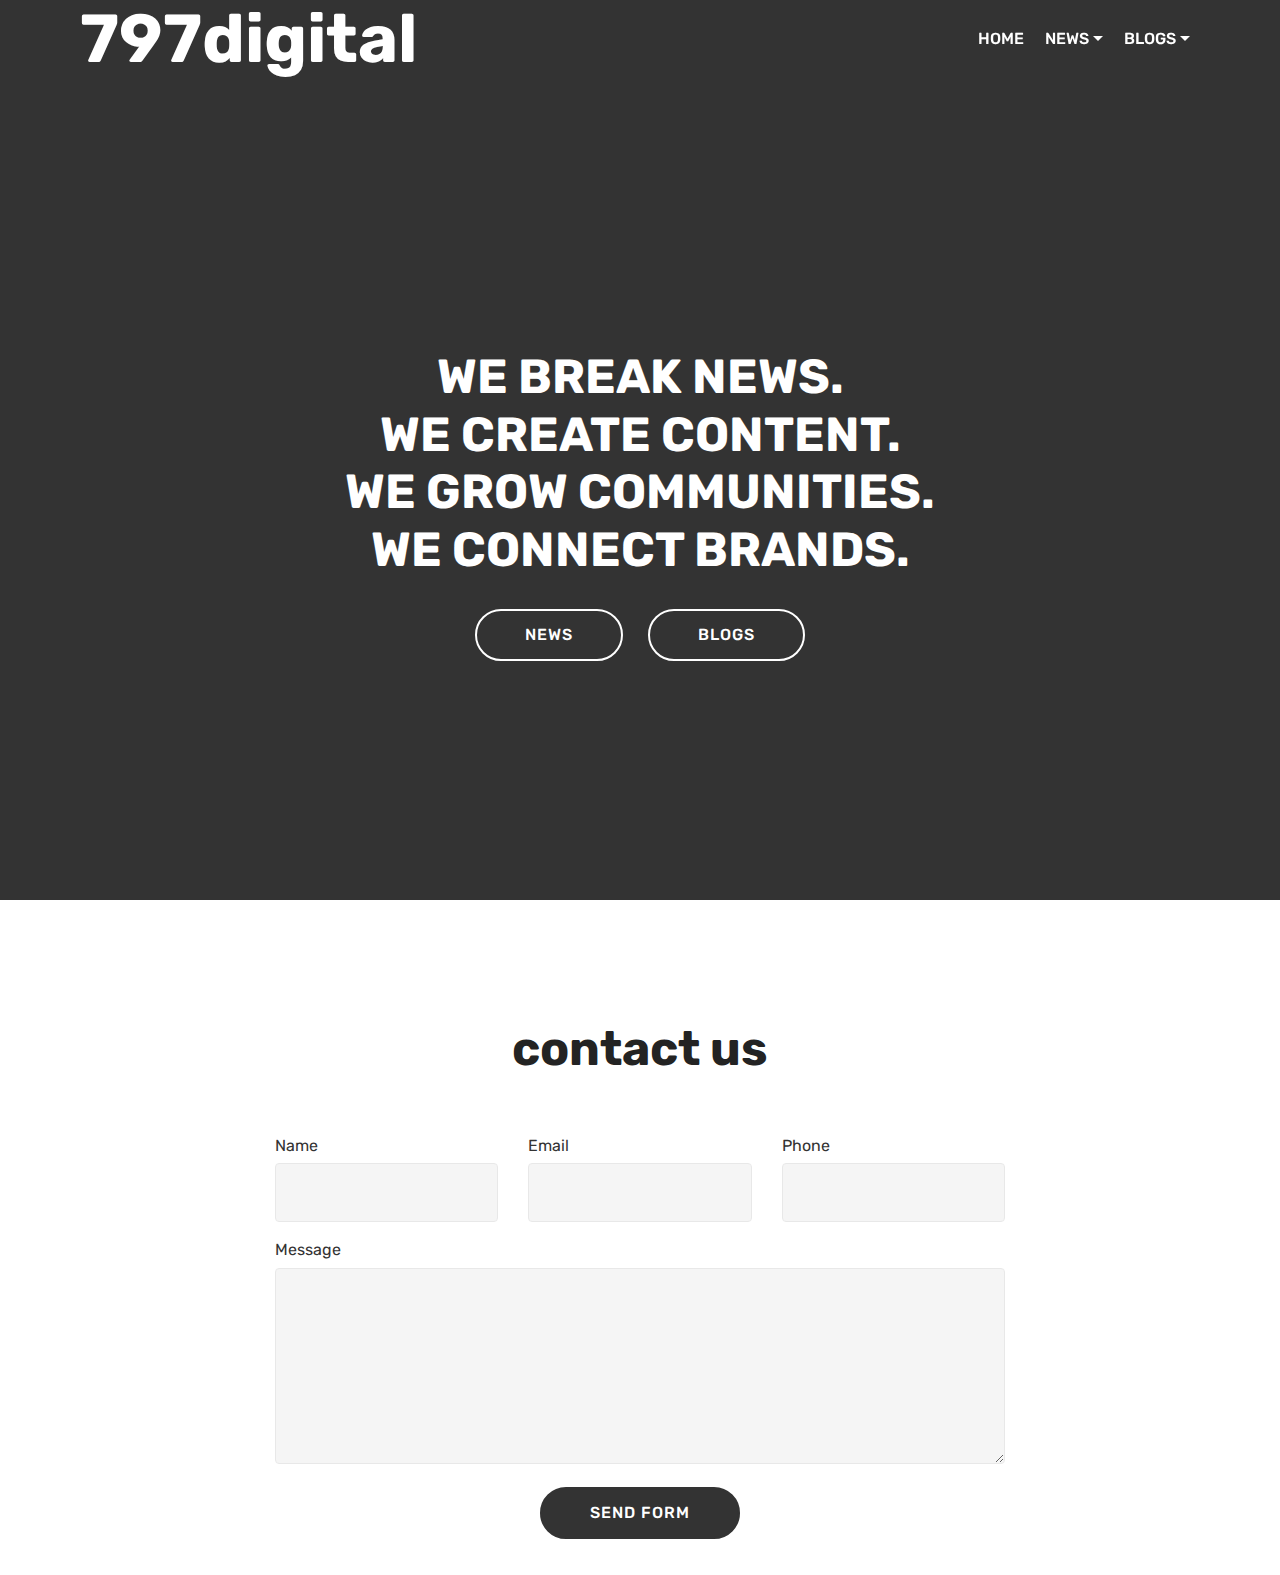
==== commit 9f41bbb2: "create github pages" ====
--- a/index.html
+++ b/index.html
@@ -47,20 +47,18 @@
                     <a class="nav-link link text-white display-4" href="https://mobirise.co">
                         
                         HOME</a>
-                </li>
-                <li class="nav-item dropdown"><a class="nav-link link text-white dropdown-toggle display-4" href="https://mobirise.co" aria-expanded="false" data-toggle="dropdown-submenu">
+                </li><li class="nav-item dropdown"><a class="nav-link link text-white dropdown-toggle display-4" href="https://mobirise.co" data-toggle="dropdown-submenu" aria-expanded="false">
                         
-                        NEWS</a><div class="dropdown-menu"><a class="text-white dropdown-item display-4" href="https://hollywoodopolis.blogspot.com/" aria-expanded="true" target="_blank">CELEBS</a><a class="text-white dropdown-item display-4" href="https://thefilmnewser.blogspot.com/" aria-expanded="true" target="_blank">FILM</a><a class="text-white dropdown-item display-4" href="https://tvlove4.blogspot.com/" aria-expanded="true" target="_blank">TV</a><a class="text-white dropdown-item display-4" href="https://scatenato2.blogspot.com/" aria-expanded="true" target="_blank">MUSIC</a><a class="text-white dropdown-item display-4" href="https://stylesurfy.blogspot.com/" aria-expanded="true" target="_blank">FASHION</a><a class="text-white dropdown-item display-4" href="https://eopolis.blogspot.com/" aria-expanded="true" target="_blank">TECH</a><a class="text-white dropdown-item display-4" href="https://wallstpost.blogspot.com/" aria-expanded="true" target="_blank">BUSINESS</a><a class="text-white dropdown-item display-4" href="https://nflopolis.blogspot.com/" aria-expanded="true" target="_blank">NFL</a><a class="text-white dropdown-item display-4" href="https://nbaopolis.blogspot.com/" aria-expanded="true" target="_blank">NBA</a><a class="text-white dropdown-item display-4" href="https://mlbopolis.blogspot.com/" aria-expanded="true" target="_blank">MLB</a></div></li><li class="nav-item dropdown open"><a class="nav-link link text-white dropdown-toggle display-4" href="https://mobirise.co" data-toggle="dropdown-submenu" aria-expanded="true">
+                        NEWS</a><div class="dropdown-menu"><div class="dropdown"><a class="text-white dropdown-item dropdown-toggle display-4" href="https://mobirise.co" data-toggle="dropdown-submenu" aria-expanded="false">ENTERTAINMENT</a><div class="dropdown-menu dropdown-submenu"><a class="text-white dropdown-item display-4" href="https://mobirise.co">CELEBS</a><a class="text-white dropdown-item display-4" href="https://mobirise.co">TV</a><a class="text-white dropdown-item display-4" href="https://mobirise.co">FILM</a><a class="text-white dropdown-item display-4" href="https://mobirise.co">MUSIC</a><a class="text-white dropdown-item display-4" href="https://mobirise.co">FASHION</a></div></div><a class="text-white dropdown-item display-4" href="https://mobirise.co">BUSINESS</a><a class="text-white dropdown-item display-4" href="https://mobirise.co">SCIENCE</a><a class="text-white dropdown-item display-4" href="https://mobirise.co">TECH</a><div class="dropdown"><a class="text-white dropdown-item dropdown-toggle display-4" href="https://mobirise.co" data-toggle="dropdown-submenu" aria-expanded="false">WORLD</a><div class="dropdown-menu dropdown-submenu"><a class="text-white dropdown-item display-4" href="https://mobirise.co">MIDDLE EAST</a><a class="text-white dropdown-item display-4" href="https://mobirise.co">AFRICA</a><a class="text-white dropdown-item display-4" href="https://mobirise.co">ASIA</a></div></div><a class="text-white dropdown-item display-4" href="https://mobirise.co">SPORTS</a></div></li>
+                <li class="nav-item dropdown"><a class="nav-link link text-white dropdown-toggle display-4" href="https://mobirise.co" data-toggle="dropdown-submenu" aria-expanded="false">
                         
-                        BLOGS</a><div class="dropdown-menu"><a class="text-white dropdown-item display-4" href="https://mobirise.co">FASHION</a><a class="text-white dropdown-item display-4" href="https://mobirise.co">TRAVEL</a><a class="text-white dropdown-item display-4" href="https://mobirise.co">WEIRD</a><a class="text-white dropdown-item display-4" href="https://mobirise.co">ANIMALS</a><a class="text-white dropdown-item display-4" href="https://mobirise.co">VIDEO</a></div></li><li class="nav-item"><a class="nav-link link text-white display-4" href="https://mobirise.co">
-                        
-                        MARKETING</a></li></ul>
+                        BLOGS</a><div class="dropdown-menu"><a class="text-white dropdown-item display-4" href="https://mobirise.co">FASHION</a><a class="text-white dropdown-item display-4" href="https://mobirise.co">TRAVEL</a><a class="text-white dropdown-item display-4" href="https://mobirise.co">WEIRD</a><a class="text-white dropdown-item display-4" href="https://mobirise.co">ANIMALS</a><a class="text-white dropdown-item display-4" href="https://mobirise.co">VIDEO</a></div></li></ul>
             
         </div>
     </nav>
 </section>
 
-<section class="engine"><a href="https://mobirise.info/i">site creation software</a></section><section class="cid-r5qS0msxC5 mbr-fullscreen" id="header2-0">
+<section class="engine"><a href="https://mobirise.info/k">develop free website</a></section><section class="cid-r5qS0msxC5 mbr-fullscreen" id="header2-0">
 
     
 
@@ -70,15 +68,68 @@
         <div class="row justify-content-md-center">
             <div class="mbr-white col-md-10">
                 <h1 class="mbr-section-title mbr-bold pb-3 mbr-fonts-style display-2">
-                    <br><br>NEWS. <br>ORIGINAL CONTENT. <br>CREATIVE CAMPAIGNS <br>&amp; MORE</h1>
+                    <br><br>WE BREAK NEWS. <br>WE CREATE CONTENT. <br>WE GROW COMMUNITIES.<br>WE CONNECT BRANDS.</h1>
                 
-                <p class="mbr-text pb-3 mbr-fonts-style display-5">
-                    797digital is a new kind of media company. we break news and help spread trending stories across the web. we support original blogs, creating fresh content for our evergrowing audiences. we design and manage community-based creative marketing campaigns. our network reaches tens of millions of users across social media and the blogosphere every month and we are rapidly expanding, joining up with cool new brands every other month.</p>
-                <div class="mbr-section-btn"><a class="btn btn-md btn-white-outline display-4" href="https://mobirise.co">NEWS</a> <a class="btn btn-md btn-white-outline display-4" href="https://mobirise.co">BLOGS</a> <a class="btn btn-md btn-white-outline display-4" href="https://mobirise.co">MARKETING</a></div>
+                
+                <div class="mbr-section-btn"><a class="btn btn-md btn-white-outline display-4" href="https://mobirise.co">NEWS</a> <a class="btn btn-md btn-white-outline display-4" href="https://mobirise.co">BLOGS</a></div>
             </div>
         </div>
     </div>
     
+</section>
+
+<section class="mbr-section form1 cid-r5z6wI4AEW" id="form1-h">
+
+    
+
+    
+    <div class="container">
+        <div class="row justify-content-center">
+            <div class="title col-12 col-lg-8">
+                <h2 class="mbr-section-title align-center pb-3 mbr-fonts-style display-2"><strong>
+                    contact us</strong></h2>
+                
+            </div>
+        </div>
+    </div>
+    <div class="container">
+        <div class="row justify-content-center">
+            <div class="media-container-column col-lg-8" data-form-type="formoid">
+                    <div data-form-alert="" hidden="">
+                        Thanks for filling out the form!
+                    </div>
+            
+                    <form class="mbr-form" action="https://mobirise.com/" method="post" data-form-title="Mobirise Form"><input type="hidden" name="email" data-form-email="true" value="OoCqRQuHUy/sJZ13SZKkQmhUk0nw4Smi8xHr6JUlj8gk+Ula9nrVWt1M5EWN//0hXbo7x/+ieRlYEEhl+vIR6LoAuw8iKwicN8sR4/jCsOAhpXVE3e+4eF2NgCpOYRbF">
+                        <div class="row row-sm-offset">
+                            <div class="col-md-4 multi-horizontal" data-for="name">
+                                <div class="form-group">
+                                    <label class="form-control-label mbr-fonts-style display-7" for="name-form1-h">Name</label>
+                                    <input type="text" class="form-control" name="name" data-form-field="Name" required="" id="name-form1-h">
+                                </div>
+                            </div>
+                            <div class="col-md-4 multi-horizontal" data-for="email">
+                                <div class="form-group">
+                                    <label class="form-control-label mbr-fonts-style display-7" for="email-form1-h">Email</label>
+                                    <input type="email" class="form-control" name="email" data-form-field="Email" required="" id="email-form1-h">
+                                </div>
+                            </div>
+                            <div class="col-md-4 multi-horizontal" data-for="phone">
+                                <div class="form-group">
+                                    <label class="form-control-label mbr-fonts-style display-7" for="phone-form1-h">Phone</label>
+                                    <input type="tel" class="form-control" name="phone" data-form-field="Phone" id="phone-form1-h">
+                                </div>
+                            </div>
+                        </div>
+                        <div class="form-group" data-for="message">
+                            <label class="form-control-label mbr-fonts-style display-7" for="message-form1-h">Message</label>
+                            <textarea type="text" class="form-control" name="message" rows="7" data-form-field="Message" id="message-form1-h"></textarea>
+                        </div>
+            
+                        <span class="input-group-btn"><button href="" type="submit" class="btn btn-form btn-info display-4">SEND FORM</button></span>
+                    </form>
+            </div>
+        </div>
+    </div>
 </section>
 
 
@@ -90,6 +141,7 @@
   <script src="assets/dropdown/js/script.min.js"></script>
   <script src="assets/touchswipe/jquery.touch-swipe.min.js"></script>
   <script src="assets/theme/js/script.js"></script>
+  <script src="assets/formoid/formoid.min.js"></script>
   
   
 </body>
--- a/assets/mobirise/css/mbr-additional.css
+++ b/assets/mobirise/css/mbr-additional.css
@@ -1776,6 +1776,39 @@
 .cid-r5qSWXnFRb .dropdown-item:hover {
   color: #c1c1c1 !important;
 }
+.cid-r5z6wI4AEW {
+  padding-top: 120px;
+  padding-bottom: 30px;
+  background-color: #ffffff;
+}
+.cid-r5z6wI4AEW .title {
+  margin-bottom: 2rem;
+}
+.cid-r5z6wI4AEW .mbr-section-subtitle {
+  color: #767676;
+}
+.cid-r5z6wI4AEW a:not([href]):not([tabindex]) {
+  color: #fff;
+  border-radius: 3px;
+}
+.cid-r5z6wI4AEW a.btn-white:not([href]):not([tabindex]) {
+  color: #333;
+}
+.cid-r5z6wI4AEW .multi-horizontal {
+  flex-grow: 1;
+  -webkit-flex-grow: 1;
+  max-width: 100%;
+}
+.cid-r5z6wI4AEW .input-group-btn {
+  display: block;
+  text-align: center;
+}
+.cid-r5z6wI4AEW LABEL {
+  color: #333333;
+}
+.cid-r5z6wI4AEW B {
+  color: #333333;
+}
 .cid-r5qSWXnFRb .navbar {
   padding: .5rem 0;
   background: #333333;
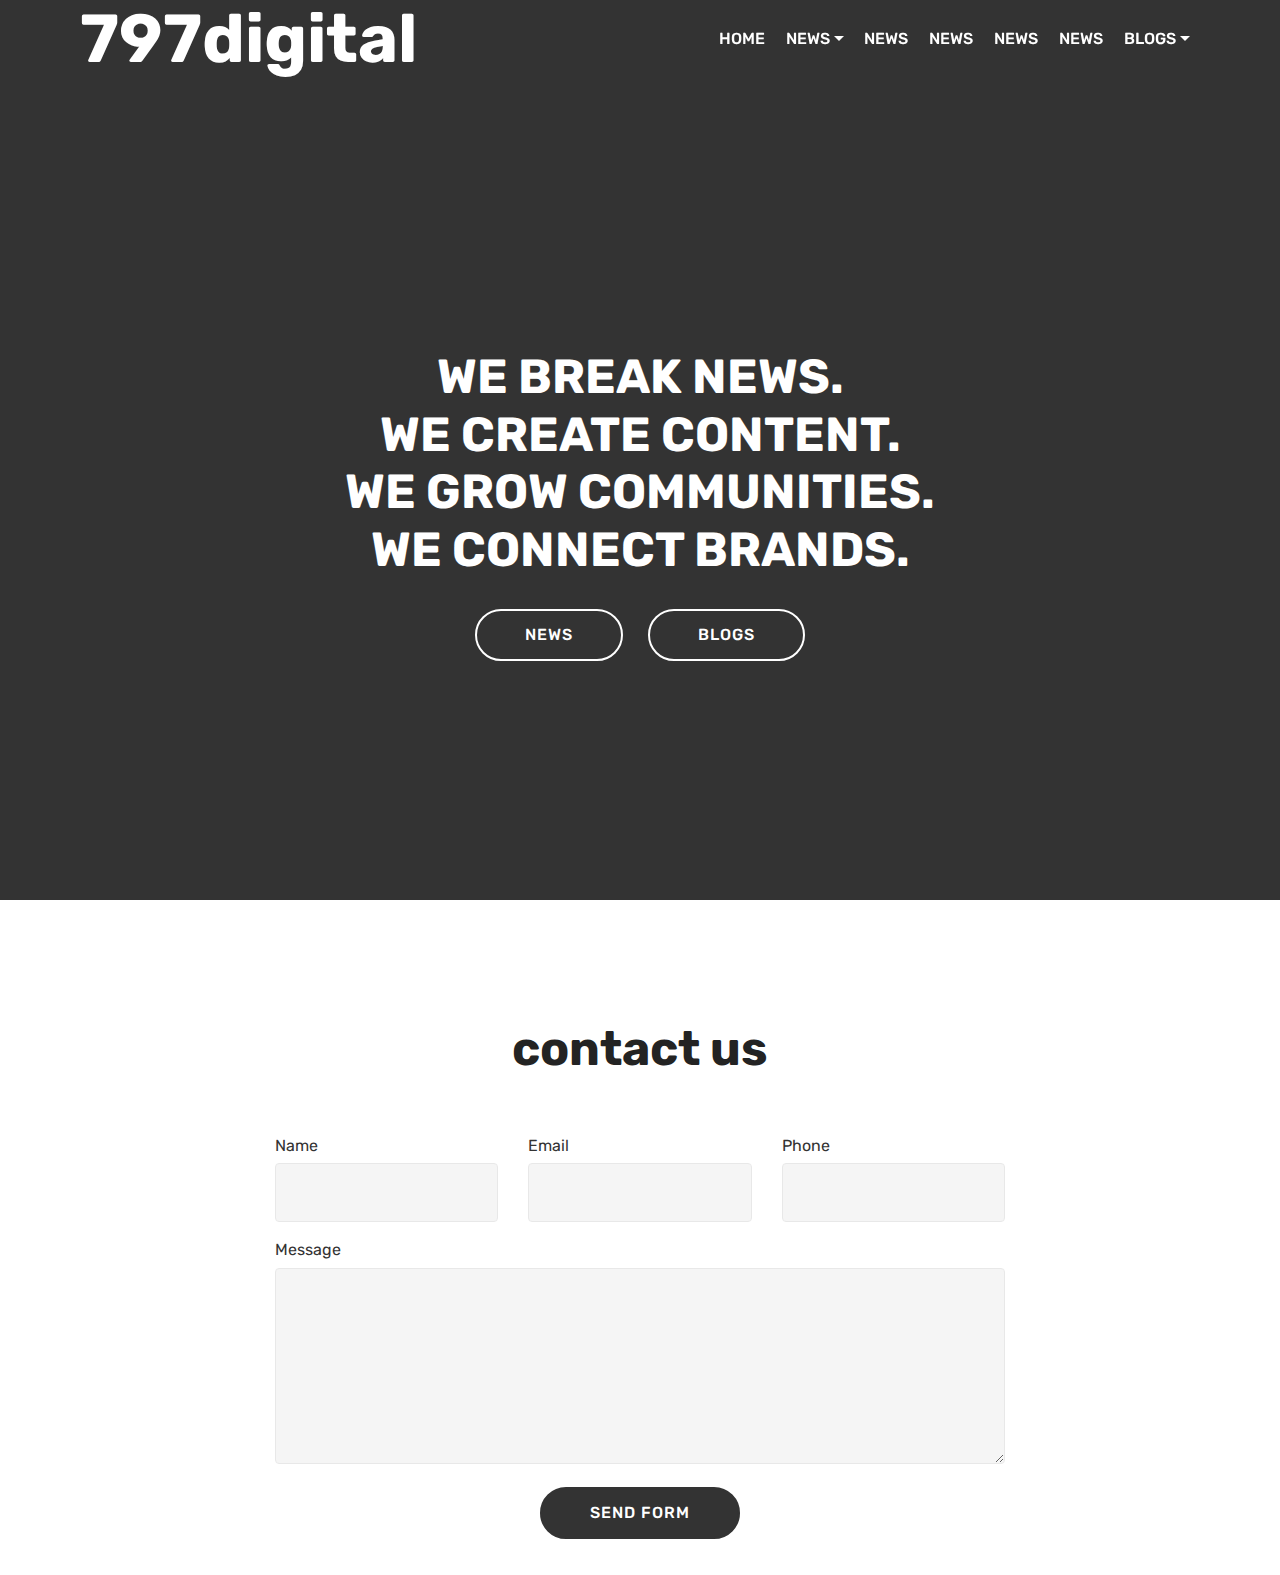
==== commit 51360bc5: "create github pages" ====
--- a/index.html
+++ b/index.html
@@ -47,9 +47,17 @@
                     <a class="nav-link link text-white display-4" href="https://mobirise.co">
                         
                         HOME</a>
-                </li><li class="nav-item dropdown"><a class="nav-link link text-white dropdown-toggle display-4" href="https://mobirise.co" data-toggle="dropdown-submenu" aria-expanded="false">
+                </li><li class="nav-item dropdown open"><a class="nav-link link text-white dropdown-toggle display-4" href="https://mobirise.co" data-toggle="dropdown-submenu" aria-expanded="true">
                         
-                        NEWS</a><div class="dropdown-menu"><div class="dropdown"><a class="text-white dropdown-item dropdown-toggle display-4" href="https://mobirise.co" data-toggle="dropdown-submenu" aria-expanded="false">ENTERTAINMENT</a><div class="dropdown-menu dropdown-submenu"><a class="text-white dropdown-item display-4" href="https://mobirise.co">CELEBS</a><a class="text-white dropdown-item display-4" href="https://mobirise.co">TV</a><a class="text-white dropdown-item display-4" href="https://mobirise.co">FILM</a><a class="text-white dropdown-item display-4" href="https://mobirise.co">MUSIC</a><a class="text-white dropdown-item display-4" href="https://mobirise.co">FASHION</a></div></div><a class="text-white dropdown-item display-4" href="https://mobirise.co">BUSINESS</a><a class="text-white dropdown-item display-4" href="https://mobirise.co">SCIENCE</a><a class="text-white dropdown-item display-4" href="https://mobirise.co">TECH</a><div class="dropdown"><a class="text-white dropdown-item dropdown-toggle display-4" href="https://mobirise.co" data-toggle="dropdown-submenu" aria-expanded="false">WORLD</a><div class="dropdown-menu dropdown-submenu"><a class="text-white dropdown-item display-4" href="https://mobirise.co">MIDDLE EAST</a><a class="text-white dropdown-item display-4" href="https://mobirise.co">AFRICA</a><a class="text-white dropdown-item display-4" href="https://mobirise.co">ASIA</a></div></div><a class="text-white dropdown-item display-4" href="https://mobirise.co">SPORTS</a></div></li>
+                        NEWS</a><div class="dropdown-menu"><div class="dropdown open"><a class="text-white dropdown-item dropdown-toggle display-4" href="https://mobirise.co" data-toggle="dropdown-submenu" aria-expanded="true">ENTERTAINMENT</a><div class="dropdown-menu dropdown-submenu"><a class="text-white dropdown-item display-4" href="https://hollywoodopolis.blogspot.com/" target="_blank">CELEBS</a><a class="text-white dropdown-item display-4" href="https://tvlove4.blogspot.com/" target="_blank">TV</a><a class="text-white dropdown-item display-4" href="https://thefilmnewser.blogspot.com/" target="_blank">FILM</a><a class="text-white dropdown-item display-4" href="https://scatenato2.blogspot.com/" target="_blank">MUSIC</a><a class="text-white dropdown-item display-4" href="https://stylesurfy.blogspot.com/" target="_blank">FASHION</a></div></div><a class="text-white dropdown-item display-4" href="https://mobirise.co">BUSINESS</a><a class="text-white dropdown-item display-4" href="https://mobirise.co">SCIENCE</a><a class="text-white dropdown-item display-4" href="https://mobirise.co">TECH</a><div class="dropdown"><a class="text-white dropdown-item dropdown-toggle display-4" href="https://mobirise.co" data-toggle="dropdown-submenu" aria-expanded="false">WORLD</a><div class="dropdown-menu dropdown-submenu"><a class="text-white dropdown-item display-4" href="https://mobirise.co">MIDDLE EAST</a><a class="text-white dropdown-item display-4" href="https://mobirise.co">AFRICA</a><a class="text-white dropdown-item display-4" href="https://mobirise.co">ASIA</a></div></div><a class="text-white dropdown-item display-4" href="https://mobirise.co">SPORTS</a></div></li><li class="nav-item"><a class="nav-link link text-white display-4" href="https://mobirise.co" aria-expanded="false">
+                        
+                        NEWS</a></li><li class="nav-item"><a class="nav-link link text-white display-4" href="https://mobirise.co" aria-expanded="true">
+                        
+                        NEWS</a></li><li class="nav-item"><a class="nav-link link text-white display-4" href="https://mobirise.co" aria-expanded="false">
+                        
+                        NEWS</a></li><li class="nav-item"><a class="nav-link link text-white display-4" href="https://mobirise.co" aria-expanded="true">
+                        
+                        NEWS</a></li>
                 <li class="nav-item dropdown"><a class="nav-link link text-white dropdown-toggle display-4" href="https://mobirise.co" data-toggle="dropdown-submenu" aria-expanded="false">
                         
                         BLOGS</a><div class="dropdown-menu"><a class="text-white dropdown-item display-4" href="https://mobirise.co">FASHION</a><a class="text-white dropdown-item display-4" href="https://mobirise.co">TRAVEL</a><a class="text-white dropdown-item display-4" href="https://mobirise.co">WEIRD</a><a class="text-white dropdown-item display-4" href="https://mobirise.co">ANIMALS</a><a class="text-white dropdown-item display-4" href="https://mobirise.co">VIDEO</a></div></li></ul>
@@ -58,7 +66,7 @@
     </nav>
 </section>
 
-<section class="engine"><a href="https://mobirise.info/k">develop free website</a></section><section class="cid-r5qS0msxC5 mbr-fullscreen" id="header2-0">
+<section class="engine"><a href="https://mobirise.info/q">free responsive website templates</a></section><section class="cid-r5qS0msxC5 mbr-fullscreen" id="header2-0">
 
     
 
@@ -99,7 +107,7 @@
                         Thanks for filling out the form!
                     </div>
             
-                    <form class="mbr-form" action="https://mobirise.com/" method="post" data-form-title="Mobirise Form"><input type="hidden" name="email" data-form-email="true" value="OoCqRQuHUy/sJZ13SZKkQmhUk0nw4Smi8xHr6JUlj8gk+Ula9nrVWt1M5EWN//0hXbo7x/+ieRlYEEhl+vIR6LoAuw8iKwicN8sR4/jCsOAhpXVE3e+4eF2NgCpOYRbF">
+                    <form class="mbr-form" action="https://mobirise.com/" method="post" data-form-title="Mobirise Form"><input type="hidden" name="email" data-form-email="true" value="TTnadHfioieSIMsRsEx5sBsFGnkJWGsgOo2gNnEf71UyrmNz6Gjl1ktjJd/JF63KsyP3dwxoiuoeoXNqEHPnCTDYysFZoC/mv/iyqsVpIhi7B/2Q1kAAWLRlEi0Ynz1V">
                         <div class="row row-sm-offset">
                             <div class="col-md-4 multi-horizontal" data-for="name">
                                 <div class="form-group">
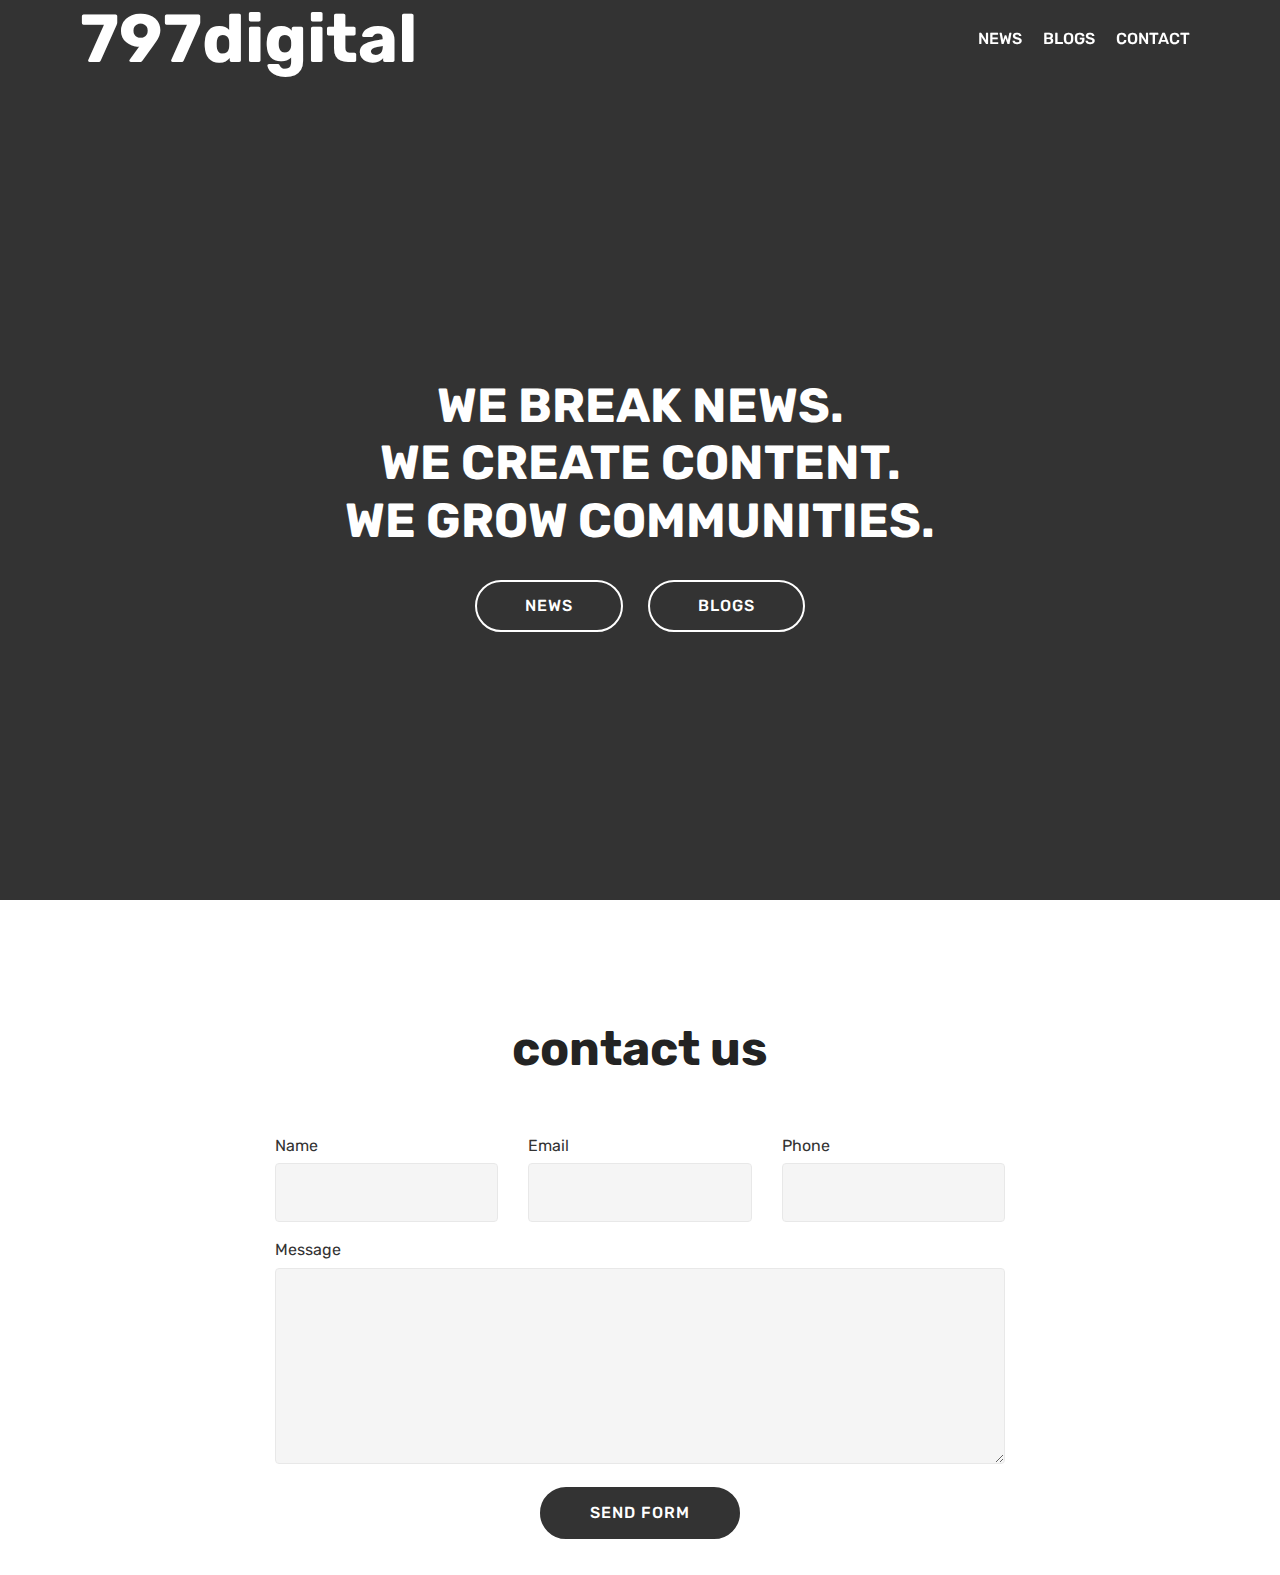
==== commit cb95a374: "create github pages" ====
--- a/index.html
+++ b/index.html
@@ -43,30 +43,19 @@
             </div>
         </div>
         <div class="collapse navbar-collapse" id="navbarSupportedContent">
-            <ul class="navbar-nav nav-dropdown nav-right" data-app-modern-menu="true"><li class="nav-item">
-                    <a class="nav-link link text-white display-4" href="https://mobirise.co">
-                        
-                        HOME</a>
-                </li><li class="nav-item dropdown open"><a class="nav-link link text-white dropdown-toggle display-4" href="https://mobirise.co" data-toggle="dropdown-submenu" aria-expanded="true">
-                        
-                        NEWS</a><div class="dropdown-menu"><div class="dropdown open"><a class="text-white dropdown-item dropdown-toggle display-4" href="https://mobirise.co" data-toggle="dropdown-submenu" aria-expanded="true">ENTERTAINMENT</a><div class="dropdown-menu dropdown-submenu"><a class="text-white dropdown-item display-4" href="https://hollywoodopolis.blogspot.com/" target="_blank">CELEBS</a><a class="text-white dropdown-item display-4" href="https://tvlove4.blogspot.com/" target="_blank">TV</a><a class="text-white dropdown-item display-4" href="https://thefilmnewser.blogspot.com/" target="_blank">FILM</a><a class="text-white dropdown-item display-4" href="https://scatenato2.blogspot.com/" target="_blank">MUSIC</a><a class="text-white dropdown-item display-4" href="https://stylesurfy.blogspot.com/" target="_blank">FASHION</a></div></div><a class="text-white dropdown-item display-4" href="https://mobirise.co">BUSINESS</a><a class="text-white dropdown-item display-4" href="https://mobirise.co">SCIENCE</a><a class="text-white dropdown-item display-4" href="https://mobirise.co">TECH</a><div class="dropdown"><a class="text-white dropdown-item dropdown-toggle display-4" href="https://mobirise.co" data-toggle="dropdown-submenu" aria-expanded="false">WORLD</a><div class="dropdown-menu dropdown-submenu"><a class="text-white dropdown-item display-4" href="https://mobirise.co">MIDDLE EAST</a><a class="text-white dropdown-item display-4" href="https://mobirise.co">AFRICA</a><a class="text-white dropdown-item display-4" href="https://mobirise.co">ASIA</a></div></div><a class="text-white dropdown-item display-4" href="https://mobirise.co">SPORTS</a></div></li><li class="nav-item"><a class="nav-link link text-white display-4" href="https://mobirise.co" aria-expanded="false">
-                        
-                        NEWS</a></li><li class="nav-item"><a class="nav-link link text-white display-4" href="https://mobirise.co" aria-expanded="true">
+            <ul class="navbar-nav nav-dropdown nav-right" data-app-modern-menu="true"><li class="nav-item"><a class="nav-link link text-white display-4" href="https://mobirise.co" aria-expanded="false">
                         
                         NEWS</a></li><li class="nav-item"><a class="nav-link link text-white display-4" href="https://mobirise.co" aria-expanded="false">
                         
-                        NEWS</a></li><li class="nav-item"><a class="nav-link link text-white display-4" href="https://mobirise.co" aria-expanded="true">
+                        BLOGS</a></li><li class="nav-item"><a class="nav-link link text-white display-4" href="https://mobirise.co" aria-expanded="false">
                         
-                        NEWS</a></li>
-                <li class="nav-item dropdown"><a class="nav-link link text-white dropdown-toggle display-4" href="https://mobirise.co" data-toggle="dropdown-submenu" aria-expanded="false">
-                        
-                        BLOGS</a><div class="dropdown-menu"><a class="text-white dropdown-item display-4" href="https://mobirise.co">FASHION</a><a class="text-white dropdown-item display-4" href="https://mobirise.co">TRAVEL</a><a class="text-white dropdown-item display-4" href="https://mobirise.co">WEIRD</a><a class="text-white dropdown-item display-4" href="https://mobirise.co">ANIMALS</a><a class="text-white dropdown-item display-4" href="https://mobirise.co">VIDEO</a></div></li></ul>
+                        CONTACT</a></li></ul>
             
         </div>
     </nav>
 </section>
 
-<section class="engine"><a href="https://mobirise.info/q">free responsive website templates</a></section><section class="cid-r5qS0msxC5 mbr-fullscreen" id="header2-0">
+<section class="engine"><a href="https://mobirise.info/f">simple web maker</a></section><section class="cid-r5qS0msxC5 mbr-fullscreen" id="header2-0">
 
     
 
@@ -76,7 +65,7 @@
         <div class="row justify-content-md-center">
             <div class="mbr-white col-md-10">
                 <h1 class="mbr-section-title mbr-bold pb-3 mbr-fonts-style display-2">
-                    <br><br>WE BREAK NEWS. <br>WE CREATE CONTENT. <br>WE GROW COMMUNITIES.<br>WE CONNECT BRANDS.</h1>
+                    <br><br>WE BREAK NEWS. <br>WE CREATE CONTENT. <br>WE GROW COMMUNITIES.<br></h1>
                 
                 
                 <div class="mbr-section-btn"><a class="btn btn-md btn-white-outline display-4" href="https://mobirise.co">NEWS</a> <a class="btn btn-md btn-white-outline display-4" href="https://mobirise.co">BLOGS</a></div>
@@ -107,7 +96,7 @@
                         Thanks for filling out the form!
                     </div>
             
-                    <form class="mbr-form" action="https://mobirise.com/" method="post" data-form-title="Mobirise Form"><input type="hidden" name="email" data-form-email="true" value="TTnadHfioieSIMsRsEx5sBsFGnkJWGsgOo2gNnEf71UyrmNz6Gjl1ktjJd/JF63KsyP3dwxoiuoeoXNqEHPnCTDYysFZoC/mv/iyqsVpIhi7B/2Q1kAAWLRlEi0Ynz1V">
+                    <form class="mbr-form" action="https://mobirise.com/" method="post" data-form-title="Mobirise Form"><input type="hidden" name="email" data-form-email="true" value="fO3n7MtWWSewg8xE/mVf2oAMgFJ+qzsqfa1xuYJ/iHFVjg9wnfnBxAOV0Dw7Uh4QvsBQtEKjMok/nU99M1H2YkXtHDrkwur+3eSUWORN4SzcJrQ56GnUGJcqBjugIOw9">
                         <div class="row row-sm-offset">
                             <div class="col-md-4 multi-horizontal" data-for="name">
                                 <div class="form-group">
